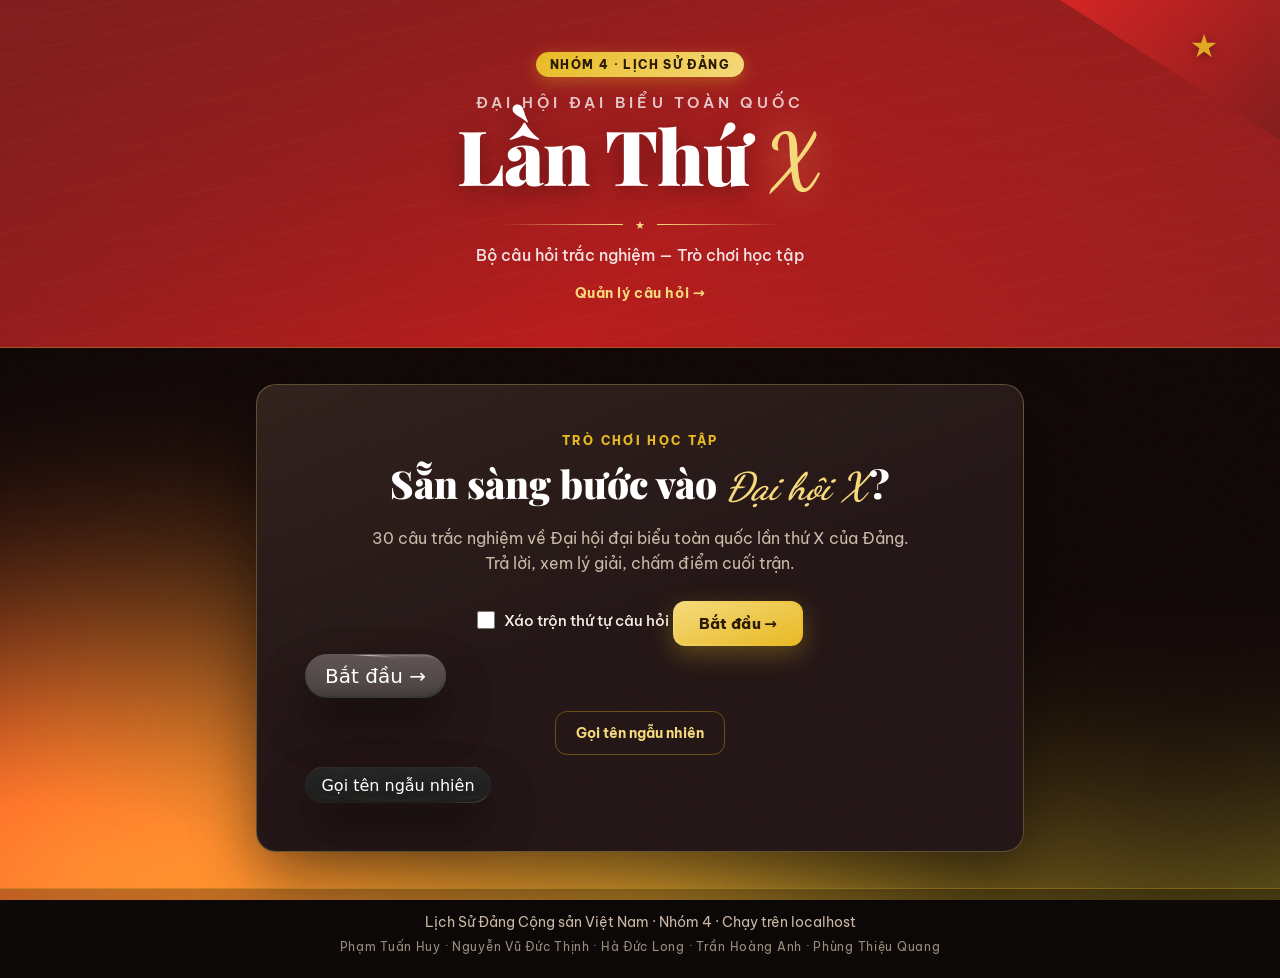
==== index.html @ 7063016b "them diem nhanh: Dancing Script uon luon, ThreeUI beam nut, film grain" ====
<!DOCTYPE html>
<html lang="vi">
<head>
  <meta charset="UTF-8">
  <meta name="viewport" content="width=device-width, initial-scale=1.0">
  <title>Lịch Sử Đảng — Đại Hội X | Nhóm 4</title>
  <link rel="preconnect" href="https://fonts.googleapis.com">
  <link rel="preconnect" href="https://fonts.gstatic.com" crossorigin>
  <link href="https://fonts.googleapis.com/css2?family=Be+Vietnam+Pro:wght@400;500;600;700;800&family=Dancing+Script:wght@600;700&family=Playfair+Display:ital,wght@0,700;0,900;1,700&display=swap" rel="stylesheet">
  <link rel="stylesheet" href="css/style.css">
  <link rel="stylesheet" href="js/vendor/liquid-glass/glass.css">
</head>
<body>
  <div id="horizon-bg" class="horizon-bg" aria-hidden="true"></div>
  <div class="grain-overlay" aria-hidden="true"></div>
  <div class="stars-layer" aria-hidden="true" id="stars-layer"></div>
  <canvas id="confetti" class="confetti-canvas" aria-hidden="true"></canvas>

  <header class="site-header">
    <div class="flag-wave" aria-hidden="true">
      <span class="flag-star">★</span>
    </div>
    <div class="header-inner">
      <span class="badge">Nhóm 4 · Lịch Sử Đảng</span>
      <p class="header-kicker">Đại hội đại biểu toàn quốc</p>
      <h1>Lần Thứ <em>X</em></h1>
      <div class="header-rule" aria-hidden="true"><span>★</span></div>
      <p class="subtitle">Bộ câu hỏi trắc nghiệm — Trò chơi học tập</p>
      <a class="header-link" href="admin.html">Quản lý câu hỏi →</a>
    </div>
  </header>

  <main id="app" class="container">
    <section id="start" class="start">
      <div class="start-card">
        <p class="start-kicker">Trò chơi học tập</p>
        <h2 class="start-title">Sẵn sàng bước vào <em>Đại hội X</em>?</h2>
        <p class="start-desc">
          30 câu trắc nghiệm về Đại hội đại biểu toàn quốc lần thứ X của Đảng.
          Trả lời, xem lý giải, chấm điểm cuối trận.
        </p>
        <label class="start-toggle">
          <input type="checkbox" id="opt-shuffle">
          <span>Xáo trộn thứ tự câu hỏi</span>
        </label>
        <button id="btn-start" type="button" class="btn-next btn-start">
          Bắt đầu →
        </button>
        <button id="btn-toggle-picker" type="button" class="btn-ghost picker-open">
          Gọi tên ngẫu nhiên
        </button>
      </div>
    </section>

    <section id="quiz" class="quiz" hidden>
      <div class="quiz-meta">
        <span id="quiz-section" class="quiz-section"></span>
        <span id="quiz-progress" class="quiz-progress"></span>
      </div>
      <div class="progress-bar" aria-hidden="true">
        <div id="progress-fill" class="progress-fill"></div>
      </div>
      <article class="question-card">
        <h2 id="question-text" class="question-text"></h2>
        <div id="options" class="options"></div>
        <p class="kbd-hint" aria-hidden="true">
          Phím tắt: <kbd>A</kbd>–<kbd>D</kbd> chọn · <kbd>Enter</kbd> tiếp
        </p>
        <div id="feedback" class="feedback" hidden>
          <p id="feedback-verdict" class="feedback-verdict"></p>
          <p id="feedback-explain" class="feedback-explain"></p>
          <p id="feedback-source" class="feedback-source"></p>
          <button id="btn-next" type="button" class="btn-next">Câu tiếp theo →</button>
        </div>
      </article>
    </section>

    <section id="result" class="result" hidden>
      <div class="result-card">
        <p class="result-label">Kết quả</p>
        <p id="result-score" class="result-score"></p>
        <p id="result-msg" class="result-msg"></p>
        <p id="result-detail" class="result-detail"></p>
        <button id="btn-retry" type="button" class="btn-next">Choi lai ↺</button>
      </div>
    </section>

    <section id="picker" class="picker" hidden>
      <div class="picker-card">
        <p class="start-kicker">Gọi tên</p>
        <p class="picker-label">Danh sách lớp (mỗi tên 1 dòng)</p>
        <textarea id="picker-names" class="picker-input" rows="5"
          placeholder="Nguyen Van A&#10;Tran Thi B&#10;..."></textarea>
        <button id="btn-pick" type="button" class="btn-next">Rút tên →</button>
        <p id="picker-result" class="picker-result" hidden></p>
        <p id="picker-hint" class="picker-hint">
          Tên đã gọi sẽ không lặp lại đến khi hết danh sách.
        </p>
        <button id="btn-picker-back" type="button" class="btn-ghost picker-open">
          ← Quay lại
        </button>
      </div>
    </section>

    <p id="loading" class="placeholder">Đang tải câu hỏi…</p>
  </main>

  <footer class="site-footer">
    <p>Lịch Sử Đảng Cộng sản Việt Nam · Nhóm 4 · Chạy trên localhost</p>
    <p class="credits">
      Phạm Tuấn Huy · Nguyễn Vũ Đức Thịnh · Hà Đức Long · Trần Hoàng Anh · Phùng Thiệu Quang
    </p>
  </footer>

  <script src="js/vendor/gsap.min.js"></script>
  <script src="js/vendor/html2canvas.min.js"></script>
  <script src="js/vendor/liquid-glass/container.js"></script>
  <script src="js/vendor/liquid-glass/button.js"></script>
  <script src="js/confetti.js"></script>
  <script src="js/horizon-bg.js"></script>
  <script src="js/app.js"></script>
  <script src="js/glass-ui.js"></script>
</body>
</html>
---- css/style.css ----
/* Lịch Sử Đảng — Đại Hội X | Nhóm 4
   Design read: ceremonial editorial quiz — crimson × gold leaf,
   Playfair display + Be Vietnam Pro, star/lotus motifs, restrained motion. */

:root {
  --red: #b91c1c;
  --red-deep: #7f1d1d;
  --red-bright: #dc2626;
  --gold: #e8b923;
  --gold-soft: #f5d97a;
  --gold-dim: rgba(232, 185, 35, 0.35);
  --bg: #120c0c;
  --bg-elev: #1c1212;
  --bg-card: #241616;
  --text: #f7efe4;
  --text-dim: #cbb9a6;
  --ok: #34d399;
  --bad: #f87171;
  --font-display: "Playfair Display", Georgia, serif;
  --font-body: "Be Vietnam Pro", system-ui, sans-serif;
  --font-script: "Dancing Script", cursive;
  --shadow-card: 0 24px 60px rgba(0, 0, 0, 0.45);
}

* { box-sizing: border-box; margin: 0; padding: 0; }

html { scroll-behavior: smooth; background: var(--bg); }

body {
  font-family: var(--font-body);
  background: transparent;
  color: var(--text);
  min-height: 100vh;
  display: flex;
  flex-direction: column;
  overflow-x: hidden;
}

body {
  background-color: var(--bg);
}

/* faint lotus watermark */
body::before {
  content: "";
  position: fixed;
  right: -8vw;
  bottom: -6vh;
  width: min(48vw, 520px);
  height: min(48vw, 520px);
  background:
    radial-gradient(circle at 50% 55%, transparent 28%, rgba(245, 217, 122, 0.04) 29%, transparent 31%),
    radial-gradient(circle at 50% 40%, rgba(245, 217, 122, 0.05) 0 18%, transparent 19%),
    radial-gradient(circle at 35% 50%, rgba(245, 217, 122, 0.04) 0 16%, transparent 17%),
    radial-gradient(circle at 65% 50%, rgba(245, 217, 122, 0.04) 0 16%, transparent 17%),
    radial-gradient(circle at 42% 62%, rgba(245, 217, 122, 0.035) 0 15%, transparent 16%),
    radial-gradient(circle at 58% 62%, rgba(245, 217, 122, 0.035) 0 15%, transparent 16%);
  pointer-events: none;
  z-index: 0;
  transform: rotate(-12deg);
}

/* ThreeUI Crimson Horizon — fixed WebGL underlay */
.horizon-bg {
  position: fixed;
  inset: 0;
  z-index: 0;
  pointer-events: none;
}

.horizon-bg canvas {
  display: block;
  width: 100%;
  height: 100%;
}

.horizon-bg.is-static {
  background:
    radial-gradient(ellipse 90% 55% at 50% 100%, rgba(185, 28, 28, 0.45), transparent 70%),
    radial-gradient(ellipse 50% 40% at 80% 90%, rgba(232, 185, 35, 0.15), transparent 60%),
    var(--bg);
}

.stars-layer {
  position: fixed;
  inset: 0;
  pointer-events: none;
  z-index: 1;
  overflow: hidden;
}

.stars-layer .star {
  position: absolute;
  top: -4vh;
  color: var(--gold-soft);
  opacity: 0;
  animation: star-fall linear infinite;
  text-shadow: 0 0 8px rgba(245, 217, 122, 0.55);
}

@keyframes star-fall {
  0% { transform: translateY(-5vh) rotate(0deg); opacity: 0; }
  8% { opacity: 0.85; }
  90% { opacity: 0.35; }
  100% { transform: translateY(110vh) rotate(360deg); opacity: 0; }
}

/* —— header —— */
.site-header {
  position: relative;
  z-index: 2;
  padding: 3.25rem 1rem 2.75rem;
  text-align: center;
  border-bottom: 1px solid var(--gold-dim);
  background:
    linear-gradient(180deg, rgba(127, 29, 29, 0.55), rgba(18, 12, 12, 0)),
    linear-gradient(135deg, var(--red-deep) 0%, var(--red) 55%, #9a1f1f 100%);
  overflow: hidden;
}

.site-header--compact { padding: 2.25rem 1rem 2rem; }

.site-header::after {
  content: "";
  position: absolute;
  inset: 0;
  background:
    repeating-linear-gradient(
      -12deg,
      transparent 0 28px,
      rgba(245, 217, 122, 0.03) 28px 29px
    );
  pointer-events: none;
}

.header-inner { position: relative; z-index: 2; max-width: 820px; margin: 0 auto; }

/* waving flag corner */
.flag-wave {
  position: absolute;
  top: 0;
  right: 0;
  width: min(38vw, 220px);
  height: min(26vw, 140px);
  background:
    linear-gradient(135deg, var(--red-bright), var(--red-deep));
  clip-path: polygon(18% 0, 100% 0, 100% 100%, 0 0);
  opacity: 0.9;
  animation: flag-sway 4.5s ease-in-out infinite;
  transform-origin: top right;
  z-index: 1;
}

.flag-star {
  position: absolute;
  top: 18%;
  right: 28%;
  color: var(--gold);
  font-size: clamp(1.2rem, 4vw, 2rem);
  filter: drop-shadow(0 2px 4px rgba(0, 0, 0, 0.35));
  animation: star-pulse 2.8s ease-in-out infinite;
}

@keyframes flag-sway {
  0%, 100% { transform: skewY(0deg) scaleY(1); }
  50% { transform: skewY(-1.6deg) scaleY(1.03); }
}

@keyframes star-pulse {
  0%, 100% { transform: scale(1) rotate(0deg); }
  50% { transform: scale(1.12) rotate(8deg); }
}

.badge {
  display: inline-block;
  background: linear-gradient(135deg, var(--gold), var(--gold-soft));
  color: #2a1a00;
  font-weight: 800;
  font-size: 0.72rem;
  padding: 0.3rem 0.85rem;
  border-radius: 999px;
  margin-bottom: 1rem;
  letter-spacing: 0.12em;
  text-transform: uppercase;
  box-shadow: 0 4px 16px rgba(232, 185, 35, 0.35);
}

.header-kicker {
  font-family: var(--font-body);
  font-size: clamp(0.8rem, 2vw, 0.95rem);
  font-weight: 600;
  letter-spacing: 0.28em;
  text-transform: uppercase;
  color: rgba(255, 255, 255, 0.75);
  margin-bottom: 0.35rem;
}

.site-header h1 {
  font-family: var(--font-display);
  font-weight: 900;
  font-size: clamp(2.6rem, 9vw, 4.75rem);
  line-height: 1;
  color: #fff;
  letter-spacing: -0.01em;
  text-shadow: 0 6px 24px rgba(0, 0, 0, 0.35);
}

.site-header h1 em {
  font-style: italic;
  color: var(--gold-soft);
  text-shadow: 0 0 40px rgba(245, 217, 122, 0.45);
}

.header-rule {
  display: flex;
  align-items: center;
  gap: 0.75rem;
  justify-content: center;
  margin: 1.1rem auto 0.85rem;
  color: var(--gold-soft);
  max-width: 280px;
}

.header-rule::before,
.header-rule::after {
  content: "";
  flex: 1;
  height: 1px;
  background: linear-gradient(90deg, transparent, var(--gold-soft));
}

.header-rule::after {
  background: linear-gradient(90deg, var(--gold-soft), transparent);
}

.header-rule span { font-size: 0.7rem; }

.subtitle {
  color: rgba(255, 255, 255, 0.88);
  margin-top: 0.15rem;
  font-size: 1rem;
  font-weight: 500;
}

.header-link {
  display: inline-block;
  margin-top: 1.15rem;
  color: var(--gold-soft);
  font-size: 0.9rem;
  font-weight: 700;
  text-decoration: none;
  letter-spacing: 0.04em;
  border-bottom: 1px solid transparent;
  transition: border-color 0.15s ease, transform 0.15s ease;
}

.header-link:hover {
  border-bottom-color: var(--gold-soft);
  transform: translateY(-1px);
}

/* —— layout —— */
.container {
  position: relative;
  z-index: 2;
  flex: 1;
  width: 100%;
  max-width: 800px;
  margin: 0 auto;
  padding: 2.25rem 1rem;
}

.placeholder {
  text-align: center;
  color: var(--text-dim);
  padding: 3rem 1rem;
  border: 1px dashed var(--gold-dim);
  border-radius: 14px;
  background: rgba(36, 22, 22, 0.4);
}

/* —— name picker —— */
.picker-card {
  background:
    linear-gradient(160deg, rgba(245, 217, 122, 0.06), transparent 50%),
    var(--bg-card);
  border: 1px solid rgba(245, 217, 122, 0.28);
  border-radius: 20px;
  padding: clamp(1.5rem, 5vw, 2.25rem);
  text-align: center;
  box-shadow: var(--shadow-card);
  animation: rise-in 0.4s cubic-bezier(0.22, 1, 0.36, 1);
}

.picker-open {
  display: block;
  width: fit-content;
  margin: 0.85rem auto 0;
}

.picker-label {
  font-size: 0.85rem;
  font-weight: 600;
  color: var(--text-dim);
  margin-bottom: 0.6rem;
}

.picker-input {
  width: 100%;
  max-width: 360px;
  margin: 0 auto 1.1rem;
  padding: 0.85rem 1rem;
  border-radius: 12px;
  border: 1px solid rgba(245, 217, 122, 0.22);
  background: rgba(0, 0, 0, 0.3);
  color: var(--text);
  font-family: var(--font-body);
  font-size: 1rem;
  resize: vertical;
  display: block;
  text-align: left;
}

.picker-input:focus {
  outline: none;
  border-color: var(--gold);
  box-shadow: 0 0 0 3px rgba(232, 185, 35, 0.18);
}

.picker-result {
  margin-top: 1.25rem;
  font-family: var(--font-display);
  font-weight: 900;
  font-size: clamp(1.6rem, 5vw, 2.4rem);
  color: var(--gold-soft);
  text-shadow: 0 0 40px rgba(245, 217, 122, 0.35);
  animation: rise-in 0.35s cubic-bezier(0.22, 1, 0.36, 1);
}

.picker-hint {
  margin-top: 0.75rem;
  font-size: 0.8rem;
  color: var(--text-dim);
}

.confetti-canvas {
  position: fixed;
  inset: 0;
  width: 100%;
  height: 100%;
  pointer-events: none;
  z-index: 50;
}

/* —— liquid glass hybrid: CSS skin on cards (WebGL only on CTAs) —— */
.question-card,
.start-card,
.result-card,
.picker-card {
  background:
    linear-gradient(135deg, rgba(255, 255, 255, 0.07), rgba(255, 255, 255, 0.02) 40%, rgba(245, 217, 122, 0.03)),
    rgba(36, 22, 22, 0.72);
  backdrop-filter: blur(18px) saturate(1.25);
  -webkit-backdrop-filter: blur(18px) saturate(1.25);
  border: 1px solid rgba(255, 255, 255, 0.14);
  box-shadow:
    var(--shadow-card),
    inset 0 1px 0 rgba(255, 255, 255, 0.12),
    inset 0 -1px 0 rgba(0, 0, 0, 0.25);
}

.option {
  backdrop-filter: blur(8px);
  -webkit-backdrop-filter: blur(8px);
  background: rgba(0, 0, 0, 0.28);
  border-color: rgba(255, 255, 255, 0.1);
}

.glass-cta {
  z-index: 5;
}

.glass-cta--secondary {
  margin-top: 0.75rem;
}

.site-header .badge {
  backdrop-filter: blur(8px);
  -webkit-backdrop-filter: blur(8px);
}

/* film grain — ThreeUI demo texture, ultra light */
.grain-overlay {
  position: fixed;
  inset: 0;
  pointer-events: none;
  z-index: 40;
  opacity: 0.045;
  mix-blend-mode: overlay;
  background-image: url("data:image/svg+xml,%3Csvg viewBox='0 0 200 200' xmlns='http://www.w3.org/2000/svg'%3E%3Cfilter id='n'%3E%3CfeTurbulence type='fractalNoise' baseFrequency='0.85' numOctaves='3' stitchTiles='stitch'/%3E%3C/filter%3E%3Crect width='100%25' height='100%25' filter='url(%23n)'/%3E%3C/svg%3E");
}

/* script accent — Dancing Script (vietnamese subset) */
.script-accent,
.picker-result,
.result-msg,
.start-title em,
.site-header h1 em {
  font-family: var(--font-script);
  font-weight: 700;
  font-style: normal;
}

.picker-result {
  font-size: clamp(2.4rem, 7vw, 3.6rem);
  letter-spacing: 0.02em;
}

.result-msg {
  font-size: clamp(1.45rem, 3.5vw, 1.85rem);
}

.start-title em,
.site-header h1 em {
  font-weight: 700;
  padding-right: 0.06em;
}

/* ThreeUI gradient beam — spinning conic border on primary CTA */
.btn-next {
  position: relative;
  isolation: isolate;
  border: none;
  background: linear-gradient(135deg, var(--gold-soft), var(--gold));
  overflow: hidden;
}

.btn-next::before {
  content: "";
  position: absolute;
  inset: -200%;
  z-index: -2;
  background: conic-gradient(
    from 0deg,
    transparent 0 280deg,
    var(--gold-soft) 340deg,
    #fff 360deg
  );
  animation: beam-spin 3.2s linear infinite;
  opacity: 0;
  transition: opacity 0.3s ease;
}

.btn-next:hover::before,
.btn-next:focus-visible::before {
  opacity: 1;
}

.btn-next::after {
  content: "";
  position: absolute;
  inset: 1.5px;
  z-index: -1;
  border-radius: inherit;
  background: linear-gradient(160deg, var(--gold-soft), var(--gold));
}

@keyframes beam-spin {
  to { transform: rotate(360deg); }
}

/* —— start screen —— */
.start-card {
  background:
    linear-gradient(160deg, rgba(245, 217, 122, 0.06), transparent 50%),
    var(--bg-card);
  border: 1px solid rgba(245, 217, 122, 0.28);
  border-radius: 20px;
  padding: clamp(2rem, 6vw, 3rem);
  text-align: center;
  box-shadow: var(--shadow-card);
  animation: rise-in 0.45s cubic-bezier(0.22, 1, 0.36, 1);
}

.start-kicker {
  font-size: 0.72rem;
  font-weight: 800;
  letter-spacing: 0.2em;
  text-transform: uppercase;
  color: var(--gold);
  margin-bottom: 0.75rem;
}

.start-title {
  font-family: var(--font-display);
  font-weight: 900;
  font-size: clamp(1.6rem, 5vw, 2.4rem);
  color: #fff;
  line-height: 1.2;
  margin-bottom: 1rem;
}

.start-title em {
  font-style: italic;
  color: var(--gold-soft);
}

.start-desc {
  color: var(--text-dim);
  line-height: 1.6;
  max-width: 34em;
  margin: 0 auto 1.5rem;
}

.start-toggle {
  display: inline-flex;
  align-items: center;
  gap: 0.6rem;
  margin-bottom: 1.5rem;
  cursor: pointer;
  color: var(--text);
  font-size: 0.95rem;
  font-weight: 500;
  user-select: none;
}

.start-toggle input {
  width: 1.1rem;
  height: 1.1rem;
  accent-color: var(--gold);
  cursor: pointer;
}

.btn-start {
  display: block;
  width: fit-content;
  margin: 0 auto;
  padding: 0.95rem 2.4rem;
  font-size: 1.05rem;
}

/* —— quiz —— */
.quiz-meta {
  display: flex;
  justify-content: space-between;
  align-items: center;
  gap: 1rem;
  margin-bottom: 0.75rem;
}

.quiz-section {
  font-size: 0.72rem;
  font-weight: 800;
  letter-spacing: 0.14em;
  text-transform: uppercase;
  color: var(--gold);
}

.quiz-progress {
  font-size: 0.9rem;
  color: var(--text-dim);
  font-variant-numeric: tabular-nums;
  font-weight: 600;
}

.progress-bar {
  height: 5px;
  background: rgba(245, 217, 122, 0.12);
  border-radius: 999px;
  overflow: hidden;
  margin-bottom: 1.5rem;
}

.progress-fill {
  height: 100%;
  width: 0;
  background: linear-gradient(90deg, var(--red-bright), var(--gold));
  border-radius: 999px;
  transition: width 0.5s cubic-bezier(0.22, 1, 0.36, 1);
  box-shadow: 0 0 12px rgba(232, 185, 35, 0.5);
}

.question-card {
  position: relative;
  background:
    linear-gradient(160deg, rgba(245, 217, 122, 0.04), transparent 40%),
    var(--bg-card);
  border: 1px solid rgba(245, 217, 122, 0.22);
  border-radius: 20px;
  padding: clamp(1.4rem, 4vw, 2.25rem);
  box-shadow: var(--shadow-card);
  overflow: hidden;
}

.question-card::before {
  content: "★";
  position: absolute;
  top: 1rem;
  right: 1.25rem;
  color: rgba(245, 217, 122, 0.2);
  font-size: 1rem;
}

.question-text {
  font-family: var(--font-display);
  font-weight: 700;
  font-size: clamp(1.15rem, 2.8vw, 1.45rem);
  line-height: 1.45;
  margin-bottom: 1.5rem;
  color: #fff;
}

.options {
  display: grid;
  gap: 0.75rem;
}

.option {
  display: flex;
  align-items: flex-start;
  gap: 0.9rem;
  width: 100%;
  text-align: left;
  padding: 1rem 1.15rem;
  border-radius: 14px;
  border: 1px solid rgba(245, 217, 122, 0.16);
  background: rgba(0, 0, 0, 0.22);
  color: var(--text);
  font-family: var(--font-body);
  font-size: 0.98rem;
  font-weight: 500;
  line-height: 1.5;
  cursor: pointer;
  transition:
    border-color 0.18s ease,
    background 0.18s ease,
    transform 0.18s ease,
    box-shadow 0.18s ease;
}

.option:hover:not(:disabled) {
  border-color: var(--gold);
  background: rgba(245, 217, 122, 0.07);
  transform: translateX(6px);
  box-shadow: -4px 0 0 var(--gold);
}

.option:focus-visible {
  outline: 2px solid var(--gold);
  outline-offset: 2px;
}

.option-key {
  flex-shrink: 0;
  width: 1.85rem;
  height: 1.85rem;
  display: grid;
  place-items: center;
  border-radius: 9px;
  background: linear-gradient(145deg, var(--red-bright), var(--red-deep));
  color: #fff;
  font-weight: 800;
  font-size: 0.85rem;
  box-shadow: 0 3px 8px rgba(185, 28, 28, 0.4);
}

.option.is-correct {
  border-color: var(--ok);
  background: rgba(52, 211, 153, 0.14);
}

.option.is-correct .option-key {
  background: linear-gradient(145deg, #10b981, #059669);
}

.option.is-wrong {
  border-color: var(--bad);
  background: rgba(248, 113, 113, 0.14);
}

.option:disabled { cursor: default; transform: none; box-shadow: none; }

.option:disabled:not(.is-correct):not(.is-wrong) { opacity: 0.5; }

.kbd-hint {
  margin-top: 0.9rem;
  font-size: 0.78rem;
  color: var(--text-dim);
  opacity: 0.8;
}

.kbd-hint kbd {
  display: inline-block;
  padding: 0.1rem 0.4rem;
  border-radius: 5px;
  border: 1px solid var(--gold-dim);
  background: rgba(0, 0, 0, 0.3);
  font-family: var(--font-body);
  font-size: 0.72rem;
  font-weight: 700;
  color: var(--gold-soft);
}

/* feedback */
.feedback {
  margin-top: 1.35rem;
  padding-top: 1.25rem;
  border-top: 1px solid var(--gold-dim);
  animation: rise-in 0.35s cubic-bezier(0.22, 1, 0.36, 1);
}

@keyframes rise-in {
  from { opacity: 0; transform: translateY(10px); }
  to { opacity: 1; transform: translateY(0); }
}

.feedback-verdict {
  font-family: var(--font-display);
  font-weight: 700;
  font-size: 1.2rem;
  margin-bottom: 0.55rem;
  color: #fff;
}

.feedback-verdict.ok { color: var(--ok); }
.feedback-verdict.bad { color: var(--bad); }

.feedback-explain {
  color: var(--text);
  line-height: 1.6;
  margin-bottom: 0.5rem;
}

.feedback-source {
  color: var(--text-dim);
  font-size: 0.85rem;
  font-style: italic;
  margin-bottom: 1.1rem;
}

.btn-next {
  display: inline-block;
  padding: 0.8rem 1.6rem;
  border: none;
  border-radius: 12px;
  background: linear-gradient(135deg, var(--gold-soft), var(--gold));
  color: #2a1a00;
  font-family: var(--font-body);
  font-weight: 800;
  font-size: 0.95rem;
  letter-spacing: 0.02em;
  cursor: pointer;
  box-shadow: 0 8px 24px rgba(232, 185, 35, 0.3);
  transition: transform 0.15s ease, box-shadow 0.15s ease, filter 0.15s ease;
}

.btn-next:hover {
  transform: translateY(-2px);
  box-shadow: 0 12px 28px rgba(232, 185, 35, 0.4);
  filter: brightness(1.05);
}

.btn-next:active { transform: translateY(0); }

/* result */
.result-card {
  background:
    linear-gradient(160deg, rgba(245, 217, 122, 0.06), transparent 45%),
    var(--bg-card);
  border: 1px solid rgba(245, 217, 122, 0.35);
  border-radius: 20px;
  padding: clamp(2rem, 6vw, 3rem) 1.75rem;
  text-align: center;
  box-shadow: var(--shadow-card);
}

.result-label {
  font-size: 0.75rem;
  font-weight: 800;
  letter-spacing: 0.18em;
  text-transform: uppercase;
  color: var(--gold);
  margin-bottom: 0.75rem;
}

.result-score {
  font-family: var(--font-display);
  font-size: clamp(3rem, 10vw, 5rem);
  font-weight: 900;
  color: #fff;
  line-height: 1;
  margin-bottom: 0.85rem;
  text-shadow: 0 0 60px rgba(245, 217, 122, 0.3);
}

.result-msg {
  font-family: var(--font-display);
  font-size: 1.25rem;
  font-style: italic;
  color: var(--gold-soft);
  margin-bottom: 0.5rem;
}

.result-detail {
  color: var(--text-dim);
  margin-bottom: 1.5rem;
}

/* —— admin —— */
.admin { display: grid; gap: 1.5rem; }

.admin-nav {
  display: flex;
  justify-content: space-between;
  align-items: center;
}

.admin-nav a {
  color: var(--gold);
  text-decoration: none;
  font-weight: 700;
}

.admin-nav a:hover { text-decoration: underline; }

.form-title {
  font-family: var(--font-display);
  font-size: 1.2rem;
  color: var(--gold-soft);
  margin-bottom: 1.25rem;
}

.admin-form { display: grid; gap: 1rem; }

.field { display: grid; gap: 0.4rem; }

.field span {
  font-size: 0.82rem;
  font-weight: 700;
  color: var(--text-dim);
  letter-spacing: 0.03em;
}

.field input,
.field textarea,
.field select {
  width: 100%;
  padding: 0.75rem 0.9rem;
  border-radius: 12px;
  border: 1px solid rgba(245, 217, 122, 0.2);
  background: rgba(0, 0, 0, 0.3);
  color: var(--text);
  font-family: var(--font-body);
  font-size: 0.95rem;
  resize: vertical;
  transition: border-color 0.15s ease, box-shadow 0.15s ease;
}

.field input:focus,
.field textarea:focus,
.field select:focus {
  outline: none;
  border-color: var(--gold);
  box-shadow: 0 0 0 3px rgba(232, 185, 35, 0.18);
}

.field-grid {
  display: grid;
  grid-template-columns: 1fr 1fr;
  gap: 0.85rem;
}

.field-grid--small { grid-template-columns: 120px 1fr; }

@media (max-width: 560px) {
  .field-grid,
  .field-grid--small { grid-template-columns: 1fr; }
}

.form-actions {
  display: flex;
  flex-wrap: wrap;
  gap: 0.75rem;
  margin-top: 0.25rem;
}

.btn-ghost {
  display: inline-block;
  padding: 0.75rem 1.25rem;
  border-radius: 12px;
  border: 1px solid var(--gold-dim);
  background: transparent;
  color: var(--gold-soft);
  font-family: var(--font-body);
  font-weight: 700;
  font-size: 0.9rem;
  cursor: pointer;
  text-decoration: none;
  transition: background 0.15s ease, border-color 0.15s ease;
}

.btn-ghost:hover {
  background: rgba(245, 217, 122, 0.08);
  border-color: var(--gold);
}

.btn-file { position: relative; overflow: hidden; }

.form-msg { font-size: 0.9rem; color: var(--ok); font-weight: 600; }
.form-msg.is-error { color: var(--bad); }

.q-list {
  display: grid;
  gap: 0.65rem;
  margin-bottom: 1.25rem;
  max-height: 420px;
  overflow-y: auto;
}

.q-item {
  display: flex;
  align-items: center;
  gap: 0.75rem;
  padding: 0.8rem 0.95rem;
  border-radius: 12px;
  border: 1px solid rgba(245, 217, 122, 0.14);
  background: rgba(0, 0, 0, 0.2);
  transition: border-color 0.15s ease;
}

.q-item:hover { border-color: var(--gold-dim); }

.q-item-body { flex: 1; min-width: 0; }

.q-item-idx {
  font-size: 0.72rem;
  color: var(--gold);
  font-weight: 800;
  letter-spacing: 0.06em;
}

.q-item-text {
  font-size: 0.9rem;
  white-space: nowrap;
  overflow: hidden;
  text-overflow: ellipsis;
  color: var(--text);
}

.q-item-actions { display: flex; gap: 0.4rem; flex-shrink: 0; }

.q-item-actions button {
  padding: 0.4rem 0.75rem;
  font-size: 0.8rem;
  font-weight: 600;
  border-radius: 9px;
  border: 1px solid var(--gold-dim);
  background: transparent;
  color: var(--text);
  cursor: pointer;
  font-family: var(--font-body);
  transition: border-color 0.15s ease, color 0.15s ease;
}

.q-item-actions button:hover { border-color: var(--gold); color: var(--gold-soft); }

.q-item-actions .btn-del:hover { border-color: var(--bad); color: var(--bad); }

/* —— footer —— */
.site-footer {
  position: relative;
  z-index: 2;
  text-align: center;
  padding: 1.5rem 1rem;
  border-top: 1px solid var(--gold-dim);
  background: rgba(0, 0, 0, 0.25);
  color: var(--text-dim);
  font-size: 0.85rem;
}

.credits {
  margin-top: 0.5rem;
  font-size: 0.75rem;
  color: rgba(203, 185, 166, 0.75);
  letter-spacing: 0.06em;
}

@media (prefers-reduced-motion: reduce) {
  .stars-layer .star,
  .flag-wave,
  .flag-star,
  .btn-next::before { animation: none; }
  * { transition-duration: 0.01ms !important; }
}
---- js/vendor/liquid-glass/glass.css ----
/* Glass Container Styles */
.glass-container {
  position: relative;
  display: flex;
  align-items: center;
  justify-content: center;
  gap: 20px;
  padding: 10px;
  box-sizing: border-box;
}

.glass-container-circle {
  aspect-ratio: 1 / 1; /* Force perfect square ratio */
  flex-shrink: 0;
  flex-grow: 0;
}

.glass-container-pill {
  flex-shrink: 0;
  flex-grow: 0;
}

/* Glass Button Styles */
.glass-button {
  position: relative;
  box-shadow: 0 25px 50px rgba(0, 0, 0, 0.25);
  cursor: pointer;
  pointer-events: auto;
  flex-shrink: 0;
  display: flex;
  align-items: center;
  justify-content: center;
  box-sizing: border-box; /* Ensure padding doesn't affect size calculations */
}

.glass-button-circle {
  aspect-ratio: 1 / 1; /* Force perfect square ratio */
  flex-shrink: 0;
  flex-grow: 0;
}

.glass-button-text {
  position: absolute;
  top: 50%;
  left: 50%;
  transform: translate(-50%, -50%);
  z-index: 1;
  pointer-events: none;
  font-weight: normal;
  color: white;
  font-family: system-ui, -apple-system, sans-serif;
  white-space: nowrap;
}
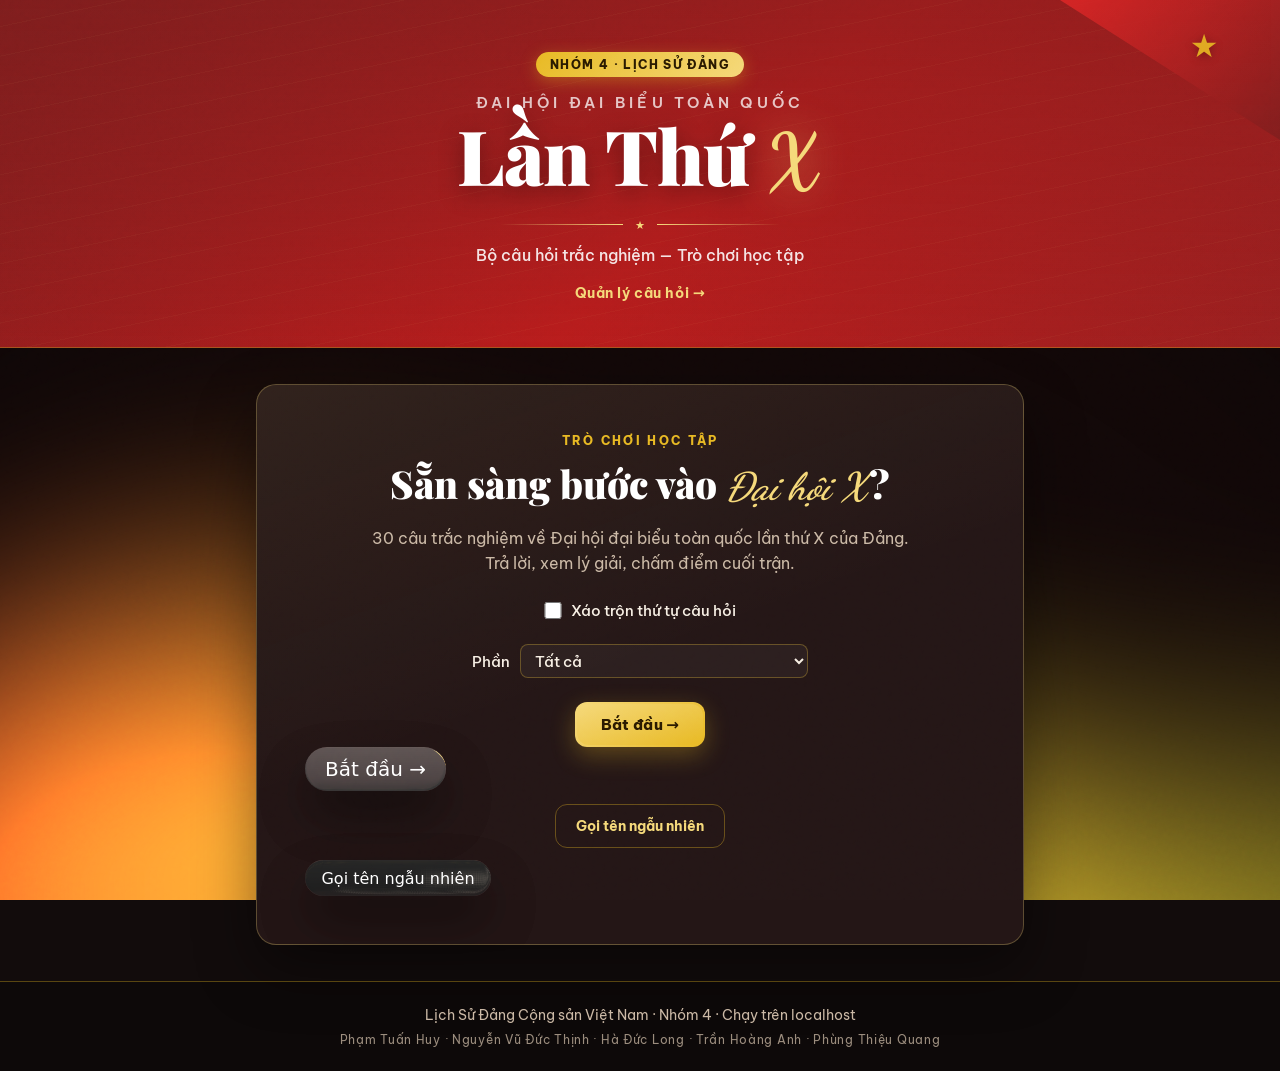
==== commit 35926159: "them loc theo phan o man khoi dong, chi choi 1 muc" ====
--- a/index.html
+++ b/index.html
@@ -42,6 +42,12 @@
         <label class="start-toggle">
           <input type="checkbox" id="opt-shuffle">
           <span>Xáo trộn thứ tự câu hỏi</span>
+        </label>
+        <label class="start-select" for="opt-section">
+          <span>Phần</span>
+          <select id="opt-section">
+            <option value="">Tất cả</option>
+          </select>
         </label>
         <button id="btn-start" type="button" class="btn-next btn-start">
           Bắt đầu →
--- a/css/style.css
+++ b/css/style.css
@@ -528,6 +528,28 @@
   width: 1.1rem;
   height: 1.1rem;
   accent-color: var(--gold);
+  cursor: pointer;
+}
+
+.start-select {
+  display: flex;
+  align-items: center;
+  justify-content: center;
+  gap: 0.6rem;
+  margin-bottom: 1.5rem;
+  color: var(--text);
+  font-size: 0.95rem;
+  font-weight: 500;
+}
+
+.start-select select {
+  font: inherit;
+  color: var(--text);
+  background: var(--surface, rgba(255, 255, 255, 0.04));
+  border: 1px solid rgba(212, 175, 55, 0.35);
+  border-radius: 0.5rem;
+  padding: 0.35rem 0.65rem;
+  max-width: 18rem;
   cursor: pointer;
 }
 
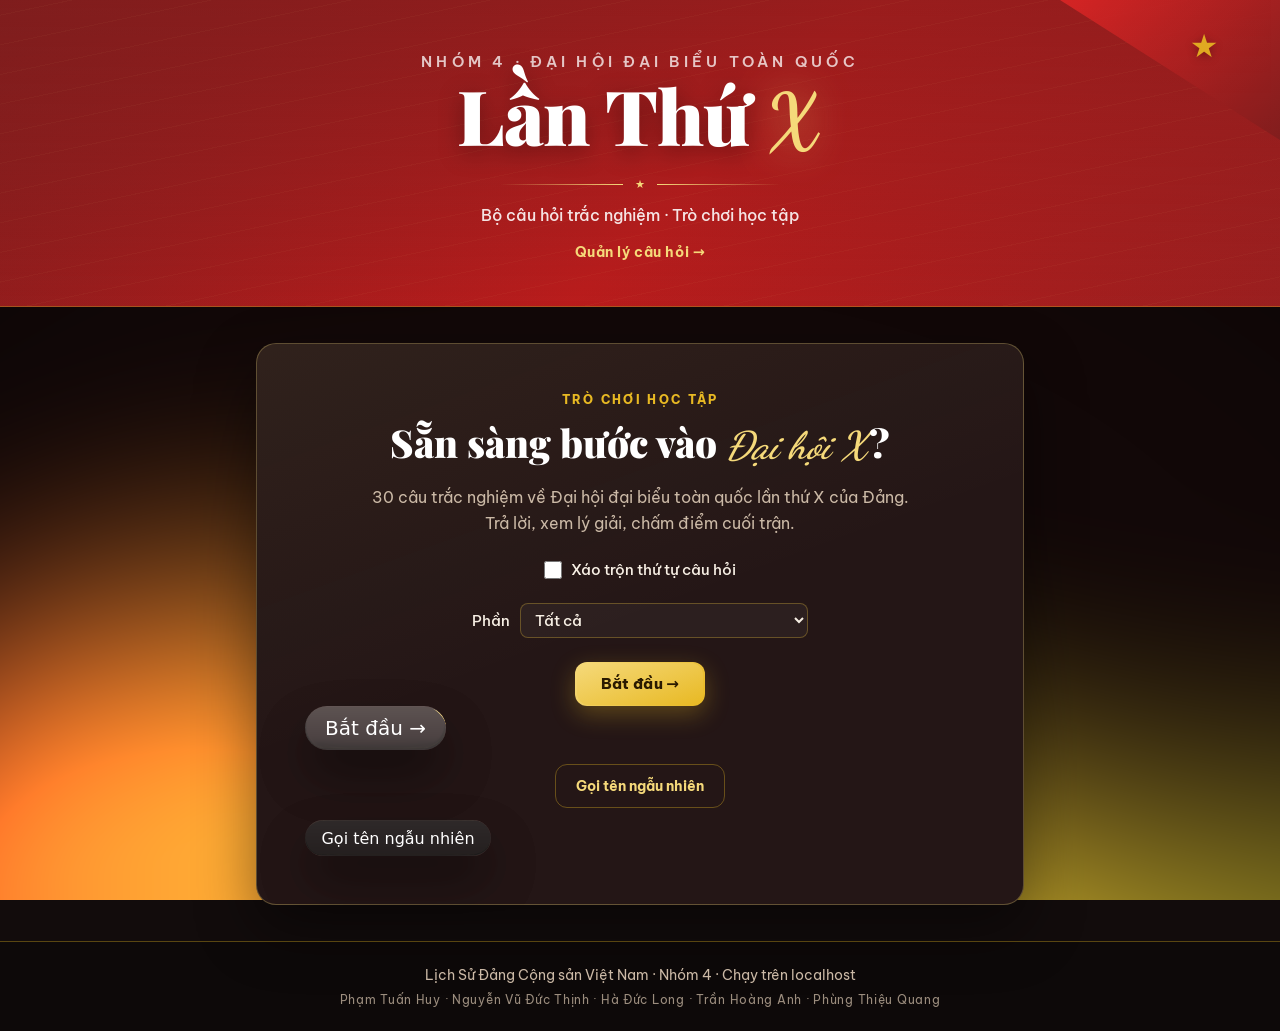
==== commit e9e89d83: "sua theo checklist anti-vibecode, doc huong dan cho ban, sync skill sang commandcode" ====
--- a/index.html
+++ b/index.html
@@ -3,7 +3,7 @@
 <head>
   <meta charset="UTF-8">
   <meta name="viewport" content="width=device-width, initial-scale=1.0">
-  <title>Lịch Sử Đảng — Đại Hội X | Nhóm 4</title>
+  <title>Lịch Sử Đảng · Đại Hội X | Nhóm 4</title>
   <link rel="preconnect" href="https://fonts.googleapis.com">
   <link rel="preconnect" href="https://fonts.gstatic.com" crossorigin>
   <link href="https://fonts.googleapis.com/css2?family=Be+Vietnam+Pro:wght@400;500;600;700;800&family=Dancing+Script:wght@600;700&family=Playfair+Display:ital,wght@0,700;0,900;1,700&display=swap" rel="stylesheet">
@@ -12,7 +12,6 @@
 </head>
 <body>
   <div id="horizon-bg" class="horizon-bg" aria-hidden="true"></div>
-  <div class="grain-overlay" aria-hidden="true"></div>
   <div class="stars-layer" aria-hidden="true" id="stars-layer"></div>
   <canvas id="confetti" class="confetti-canvas" aria-hidden="true"></canvas>
 
@@ -21,11 +20,10 @@
       <span class="flag-star">★</span>
     </div>
     <div class="header-inner">
-      <span class="badge">Nhóm 4 · Lịch Sử Đảng</span>
-      <p class="header-kicker">Đại hội đại biểu toàn quốc</p>
+      <p class="header-kicker">Nhóm 4 · Đại hội đại biểu toàn quốc</p>
       <h1>Lần Thứ <em>X</em></h1>
       <div class="header-rule" aria-hidden="true"><span>★</span></div>
-      <p class="subtitle">Bộ câu hỏi trắc nghiệm — Trò chơi học tập</p>
+      <p class="subtitle">Bộ câu hỏi trắc nghiệm · Trò chơi học tập</p>
       <a class="header-link" href="admin.html">Quản lý câu hỏi →</a>
     </div>
   </header>
--- a/css/style.css
+++ b/css/style.css
@@ -171,20 +171,6 @@
   50% { transform: scale(1.12) rotate(8deg); }
 }
 
-.badge {
-  display: inline-block;
-  background: linear-gradient(135deg, var(--gold), var(--gold-soft));
-  color: #2a1a00;
-  font-weight: 800;
-  font-size: 0.72rem;
-  padding: 0.3rem 0.85rem;
-  border-radius: 999px;
-  margin-bottom: 1rem;
-  letter-spacing: 0.12em;
-  text-transform: uppercase;
-  box-shadow: 0 4px 16px rgba(232, 185, 35, 0.35);
-}
-
 .header-kicker {
   font-family: var(--font-body);
   font-size: clamp(0.8rem, 2vw, 0.95rem);
@@ -352,29 +338,7 @@
   z-index: 50;
 }
 
-/* —— liquid glass hybrid: CSS skin on cards (WebGL only on CTAs) —— */
-.question-card,
-.start-card,
-.result-card,
-.picker-card {
-  background:
-    linear-gradient(135deg, rgba(255, 255, 255, 0.07), rgba(255, 255, 255, 0.02) 40%, rgba(245, 217, 122, 0.03)),
-    rgba(36, 22, 22, 0.72);
-  backdrop-filter: blur(18px) saturate(1.25);
-  -webkit-backdrop-filter: blur(18px) saturate(1.25);
-  border: 1px solid rgba(255, 255, 255, 0.14);
-  box-shadow:
-    var(--shadow-card),
-    inset 0 1px 0 rgba(255, 255, 255, 0.12),
-    inset 0 -1px 0 rgba(0, 0, 0, 0.25);
-}
-
-.option {
-  backdrop-filter: blur(8px);
-  -webkit-backdrop-filter: blur(8px);
-  background: rgba(0, 0, 0, 0.28);
-  border-color: rgba(255, 255, 255, 0.1);
-}
+/* cards: solid ceremonial skin (WebGL glass stays on CTAs only) */
 
 .glass-cta {
   z-index: 5;
@@ -382,22 +346,6 @@
 
 .glass-cta--secondary {
   margin-top: 0.75rem;
-}
-
-.site-header .badge {
-  backdrop-filter: blur(8px);
-  -webkit-backdrop-filter: blur(8px);
-}
-
-/* film grain — ThreeUI demo texture, ultra light */
-.grain-overlay {
-  position: fixed;
-  inset: 0;
-  pointer-events: none;
-  z-index: 40;
-  opacity: 0.045;
-  mix-blend-mode: overlay;
-  background-image: url("data:image/svg+xml,%3Csvg viewBox='0 0 200 200' xmlns='http://www.w3.org/2000/svg'%3E%3Cfilter id='n'%3E%3CfeTurbulence type='fractalNoise' baseFrequency='0.85' numOctaves='3' stitchTiles='stitch'/%3E%3C/filter%3E%3Crect width='100%25' height='100%25' filter='url(%23n)'/%3E%3C/svg%3E");
 }
 
 /* script accent — Dancing Script (vietnamese subset) */
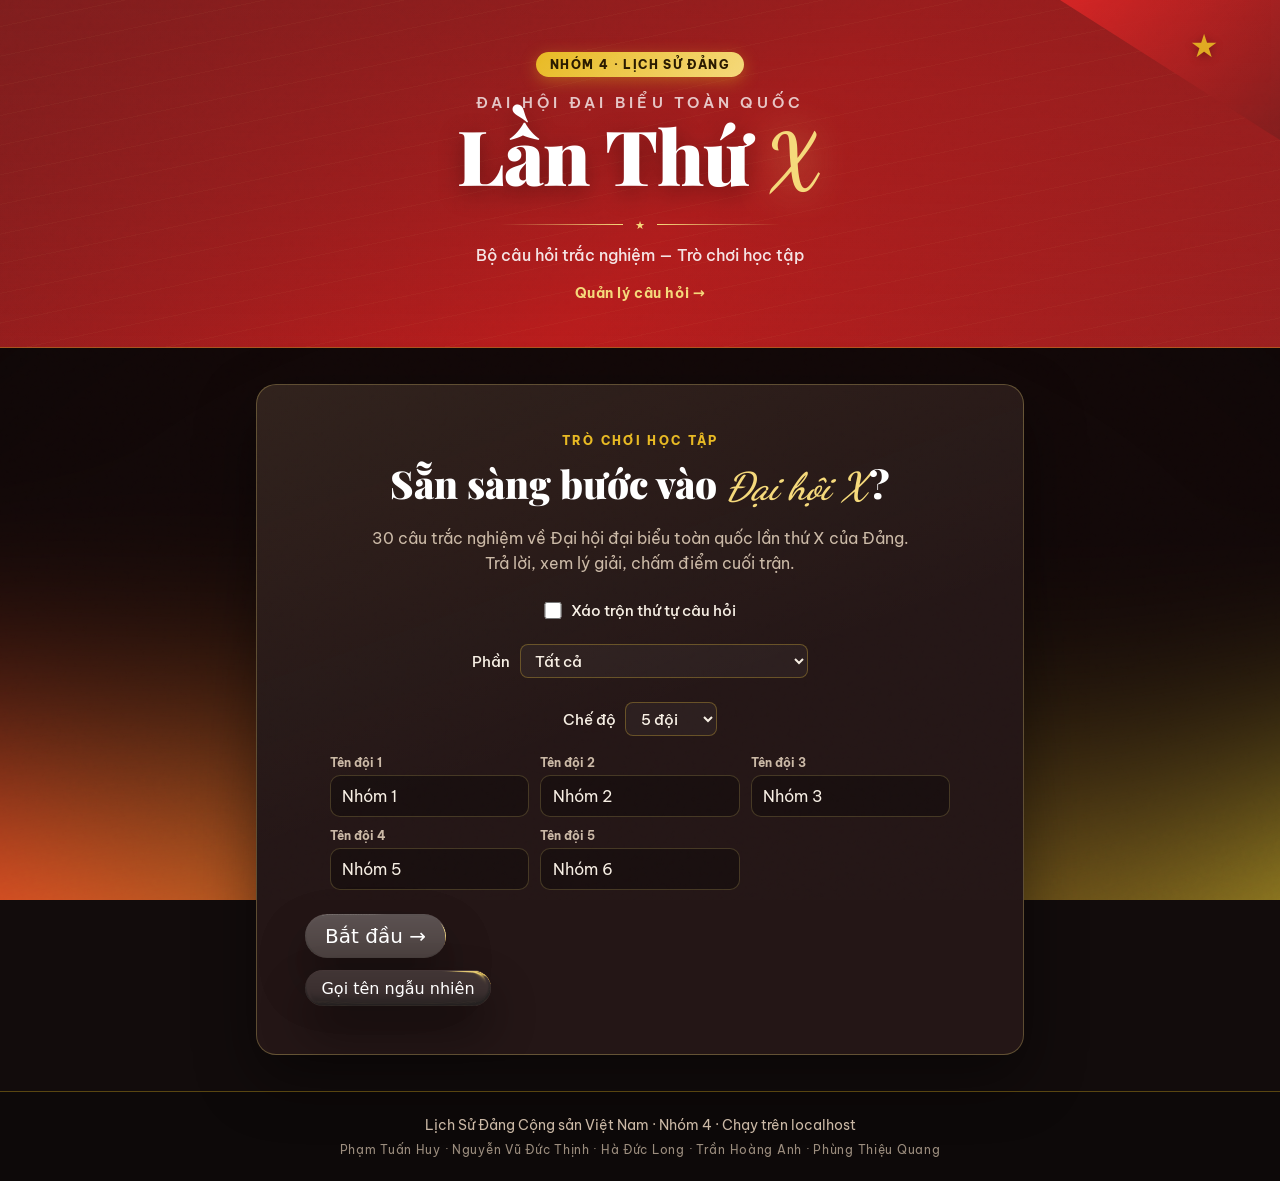
==== commit 8383a9aa: "add classroom team controls and undo" ====
--- a/index.html
+++ b/index.html
@@ -3,7 +3,7 @@
 <head>
   <meta charset="UTF-8">
   <meta name="viewport" content="width=device-width, initial-scale=1.0">
-  <title>Lịch Sử Đảng · Đại Hội X | Nhóm 4</title>
+  <title>Lịch Sử Đảng — Đại Hội X | Nhóm 4</title>
   <link rel="preconnect" href="https://fonts.googleapis.com">
   <link rel="preconnect" href="https://fonts.gstatic.com" crossorigin>
   <link href="https://fonts.googleapis.com/css2?family=Be+Vietnam+Pro:wght@400;500;600;700;800&family=Dancing+Script:wght@600;700&family=Playfair+Display:ital,wght@0,700;0,900;1,700&display=swap" rel="stylesheet">
@@ -12,6 +12,7 @@
 </head>
 <body>
   <div id="horizon-bg" class="horizon-bg" aria-hidden="true"></div>
+  <div class="grain-overlay" aria-hidden="true"></div>
   <div class="stars-layer" aria-hidden="true" id="stars-layer"></div>
   <canvas id="confetti" class="confetti-canvas" aria-hidden="true"></canvas>
 
@@ -20,10 +21,11 @@
       <span class="flag-star">★</span>
     </div>
     <div class="header-inner">
-      <p class="header-kicker">Nhóm 4 · Đại hội đại biểu toàn quốc</p>
+      <span class="badge">Nhóm 4 · Lịch Sử Đảng</span>
+      <p class="header-kicker">Đại hội đại biểu toàn quốc</p>
       <h1>Lần Thứ <em>X</em></h1>
       <div class="header-rule" aria-hidden="true"><span>★</span></div>
-      <p class="subtitle">Bộ câu hỏi trắc nghiệm · Trò chơi học tập</p>
+      <p class="subtitle">Bộ câu hỏi trắc nghiệm — Trò chơi học tập</p>
       <a class="header-link" href="admin.html">Quản lý câu hỏi →</a>
     </div>
   </header>
@@ -47,6 +49,18 @@
             <option value="">Tất cả</option>
           </select>
         </label>
+        <label class="start-select" for="opt-mode">
+          <span>Chế độ</span>
+          <select id="opt-mode">
+            <option value="solo">Cả lớp</option>
+            <option value="2">2 đội</option>
+            <option value="3">3 đội</option>
+            <option value="4">4 đội</option>
+            <option value="5" selected>5 đội</option>
+            <option value="6">6 đội</option>
+          </select>
+        </label>
+        <div id="team-setup" class="team-setup" hidden></div>
         <button id="btn-start" type="button" class="btn-next btn-start">
           Bắt đầu →
         </button>
@@ -61,6 +75,7 @@
         <span id="quiz-section" class="quiz-section"></span>
         <span id="quiz-progress" class="quiz-progress"></span>
       </div>
+      <div id="team-scoreboard" class="team-scoreboard" hidden></div>
       <div class="progress-bar" aria-hidden="true">
         <div id="progress-fill" class="progress-fill"></div>
       </div>
@@ -68,13 +83,14 @@
         <h2 id="question-text" class="question-text"></h2>
         <div id="options" class="options"></div>
         <p class="kbd-hint" aria-hidden="true">
-          Phím tắt: <kbd>A</kbd>–<kbd>D</kbd> chọn · <kbd>Enter</kbd> tiếp
+          Phím tắt: <kbd>A</kbd>–<kbd>D</kbd> chọn · giáo viên bấm tiếp
         </p>
         <div id="feedback" class="feedback" hidden>
           <p id="feedback-verdict" class="feedback-verdict"></p>
           <p id="feedback-explain" class="feedback-explain"></p>
           <p id="feedback-source" class="feedback-source"></p>
           <button id="btn-next" type="button" class="btn-next">Câu tiếp theo →</button>
+          <button id="btn-undo" type="button" class="btn-ghost btn-undo">Hoàn tác, chọn lại</button>
         </div>
       </article>
     </section>
@@ -85,7 +101,8 @@
         <p id="result-score" class="result-score"></p>
         <p id="result-msg" class="result-msg"></p>
         <p id="result-detail" class="result-detail"></p>
-        <button id="btn-retry" type="button" class="btn-next">Choi lai ↺</button>
+        <div id="result-teams" class="result-teams" hidden></div>
+        <button id="btn-retry" type="button" class="btn-next">Chơi lại ↺</button>
       </div>
     </section>
 
--- a/css/style.css
+++ b/css/style.css
@@ -24,6 +24,8 @@
 
 * { box-sizing: border-box; margin: 0; padding: 0; }
 
+[hidden] { display: none !important; }
+
 html { scroll-behavior: smooth; background: var(--bg); }
 
 body {
@@ -171,6 +173,20 @@
   50% { transform: scale(1.12) rotate(8deg); }
 }
 
+.badge {
+  display: inline-block;
+  background: linear-gradient(135deg, var(--gold), var(--gold-soft));
+  color: #2a1a00;
+  font-weight: 800;
+  font-size: 0.72rem;
+  padding: 0.3rem 0.85rem;
+  border-radius: 999px;
+  margin-bottom: 1rem;
+  letter-spacing: 0.12em;
+  text-transform: uppercase;
+  box-shadow: 0 4px 16px rgba(232, 185, 35, 0.35);
+}
+
 .header-kicker {
   font-family: var(--font-body);
   font-size: clamp(0.8rem, 2vw, 0.95rem);
@@ -338,7 +354,29 @@
   z-index: 50;
 }
 
-/* cards: solid ceremonial skin (WebGL glass stays on CTAs only) */
+/* —— liquid glass hybrid: CSS skin on cards (WebGL only on CTAs) —— */
+.question-card,
+.start-card,
+.result-card,
+.picker-card {
+  background:
+    linear-gradient(135deg, rgba(255, 255, 255, 0.07), rgba(255, 255, 255, 0.02) 40%, rgba(245, 217, 122, 0.03)),
+    rgba(36, 22, 22, 0.72);
+  backdrop-filter: blur(18px) saturate(1.25);
+  -webkit-backdrop-filter: blur(18px) saturate(1.25);
+  border: 1px solid rgba(255, 255, 255, 0.14);
+  box-shadow:
+    var(--shadow-card),
+    inset 0 1px 0 rgba(255, 255, 255, 0.12),
+    inset 0 -1px 0 rgba(0, 0, 0, 0.25);
+}
+
+.option {
+  backdrop-filter: blur(8px);
+  -webkit-backdrop-filter: blur(8px);
+  background: rgba(0, 0, 0, 0.28);
+  border-color: rgba(255, 255, 255, 0.1);
+}
 
 .glass-cta {
   z-index: 5;
@@ -346,6 +384,22 @@
 
 .glass-cta--secondary {
   margin-top: 0.75rem;
+}
+
+.site-header .badge {
+  backdrop-filter: blur(8px);
+  -webkit-backdrop-filter: blur(8px);
+}
+
+/* film grain — ThreeUI demo texture, ultra light */
+.grain-overlay {
+  position: fixed;
+  inset: 0;
+  pointer-events: none;
+  z-index: 40;
+  opacity: 0.045;
+  mix-blend-mode: overlay;
+  background-image: url("data:image/svg+xml,%3Csvg viewBox='0 0 200 200' xmlns='http://www.w3.org/2000/svg'%3E%3Cfilter id='n'%3E%3CfeTurbulence type='fractalNoise' baseFrequency='0.85' numOctaves='3' stitchTiles='stitch'/%3E%3C/filter%3E%3Crect width='100%25' height='100%25' filter='url(%23n)'/%3E%3C/svg%3E");
 }
 
 /* script accent — Dancing Script (vietnamese subset) */
@@ -501,6 +555,48 @@
   cursor: pointer;
 }
 
+.team-setup {
+  display: grid;
+  grid-template-columns: repeat(auto-fit, minmax(150px, 1fr));
+  gap: 0.7rem;
+  margin: -0.35rem auto 1.5rem;
+  max-width: 620px;
+  text-align: left;
+}
+
+.team-name-field { display: grid; gap: 0.35rem; }
+.team-name-field span { color: var(--text-dim); font-size: 0.76rem; font-weight: 700; }
+.team-name-field input {
+  width: 100%;
+  padding: 0.6rem 0.7rem;
+  border: 1px solid rgba(245, 217, 122, 0.2);
+  border-radius: 10px;
+  background: rgba(0, 0, 0, 0.3);
+  color: var(--text);
+  font: inherit;
+}
+.team-name-field input:focus { outline: 2px solid var(--gold); outline-offset: 1px; }
+
+.team-scoreboard {
+  display: flex;
+  align-items: center;
+  flex-wrap: wrap;
+  gap: 0.5rem;
+  margin: -0.35rem 0 1.25rem;
+}
+.team-board-label { color: var(--text-dim); font-size: 0.8rem; font-weight: 700; }
+.team-chip {
+  padding: 0.45rem 0.7rem;
+  border: 1px solid rgba(245, 217, 122, 0.25);
+  border-radius: 999px;
+  background: rgba(0, 0, 0, 0.25);
+  color: var(--text);
+  font: inherit;
+  font-size: 0.8rem;
+  cursor: pointer;
+}
+.team-chip.is-active { border-color: var(--gold); background: rgba(245, 217, 122, 0.16); color: var(--gold-soft); }
+
 .btn-start {
   display: block;
   width: fit-content;
@@ -776,6 +872,17 @@
   margin-bottom: 1.5rem;
 }
 
+.result-teams {
+  margin: 0 auto 1.5rem;
+  padding: 0.9rem 1rem;
+  max-width: 30rem;
+  border-top: 1px solid var(--gold-dim);
+  border-bottom: 1px solid var(--gold-dim);
+  color: var(--text-dim);
+  line-height: 1.7;
+}
+.result-teams-title { color: var(--gold-soft); font-weight: 800; margin-bottom: 0.25rem; }
+
 /* —— admin —— */
 .admin { display: grid; gap: 1.5rem; }
 
@@ -845,6 +952,7 @@
 @media (max-width: 560px) {
   .field-grid,
   .field-grid--small { grid-template-columns: 1fr; }
+  .team-setup { grid-template-columns: 1fr; }
 }
 
 .form-actions {
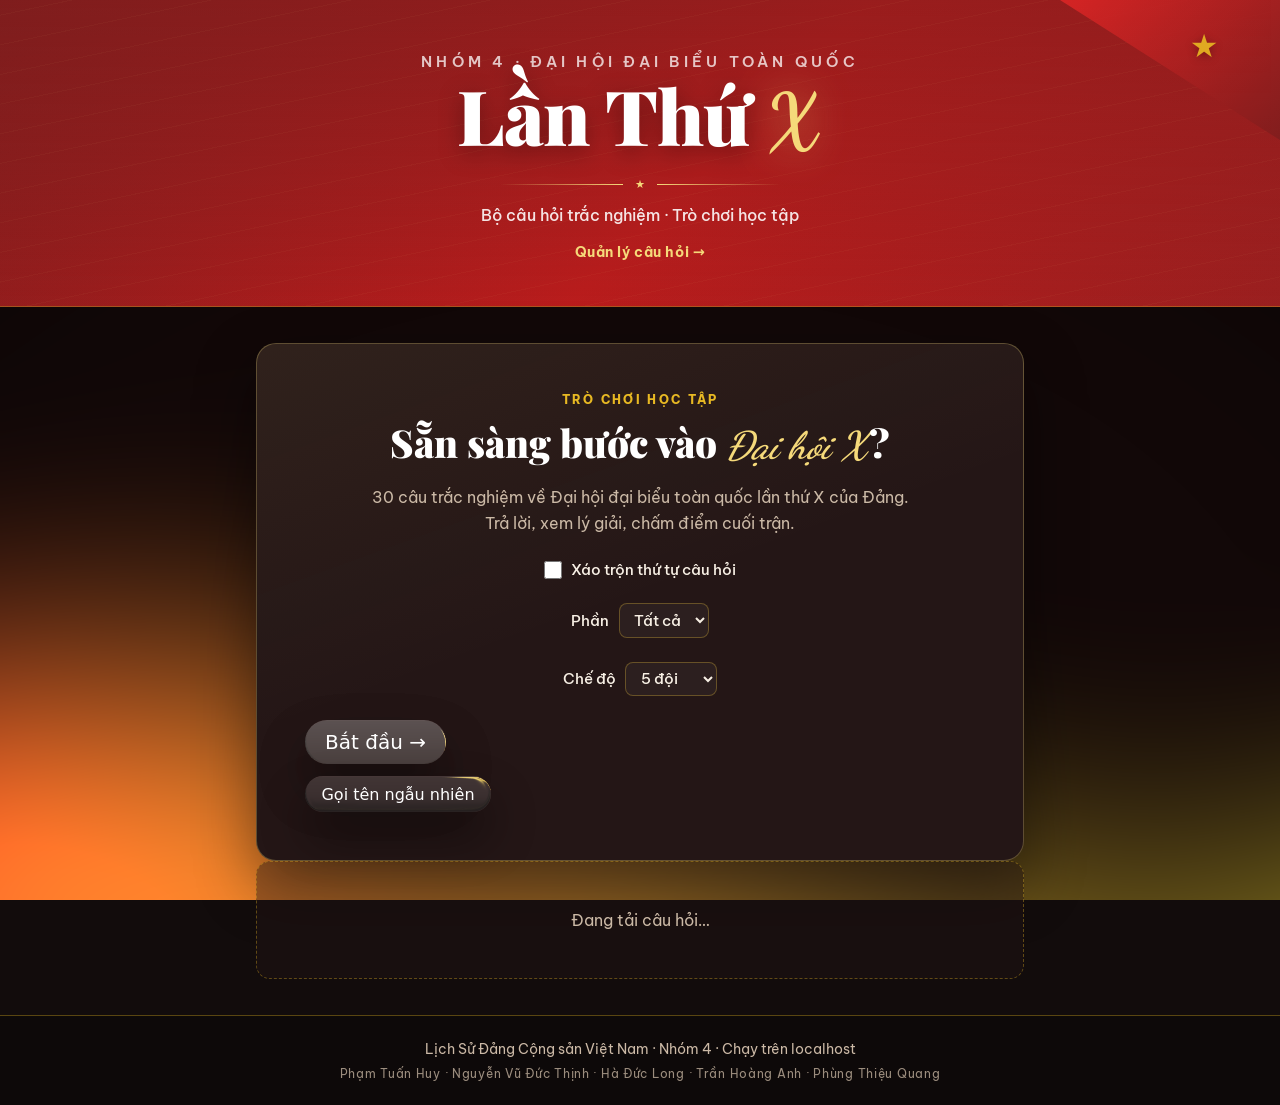
==== commit 4a38320e: "Merge branch 'main' into feature/classroom-team-controls" ====
--- a/index.html
+++ b/index.html
@@ -3,7 +3,7 @@
 <head>
   <meta charset="UTF-8">
   <meta name="viewport" content="width=device-width, initial-scale=1.0">
-  <title>Lịch Sử Đảng — Đại Hội X | Nhóm 4</title>
+  <title>Lịch Sử Đảng · Đại Hội X | Nhóm 4</title>
   <link rel="preconnect" href="https://fonts.googleapis.com">
   <link rel="preconnect" href="https://fonts.gstatic.com" crossorigin>
   <link href="https://fonts.googleapis.com/css2?family=Be+Vietnam+Pro:wght@400;500;600;700;800&family=Dancing+Script:wght@600;700&family=Playfair+Display:ital,wght@0,700;0,900;1,700&display=swap" rel="stylesheet">
@@ -12,7 +12,6 @@
 </head>
 <body>
   <div id="horizon-bg" class="horizon-bg" aria-hidden="true"></div>
-  <div class="grain-overlay" aria-hidden="true"></div>
   <div class="stars-layer" aria-hidden="true" id="stars-layer"></div>
   <canvas id="confetti" class="confetti-canvas" aria-hidden="true"></canvas>
 
@@ -21,11 +20,10 @@
       <span class="flag-star">★</span>
     </div>
     <div class="header-inner">
-      <span class="badge">Nhóm 4 · Lịch Sử Đảng</span>
-      <p class="header-kicker">Đại hội đại biểu toàn quốc</p>
+      <p class="header-kicker">Nhóm 4 · Đại hội đại biểu toàn quốc</p>
       <h1>Lần Thứ <em>X</em></h1>
       <div class="header-rule" aria-hidden="true"><span>★</span></div>
-      <p class="subtitle">Bộ câu hỏi trắc nghiệm — Trò chơi học tập</p>
+      <p class="subtitle">Bộ câu hỏi trắc nghiệm · Trò chơi học tập</p>
       <a class="header-link" href="admin.html">Quản lý câu hỏi →</a>
     </div>
   </header>
--- a/css/style.css
+++ b/css/style.css
@@ -173,20 +173,6 @@
   50% { transform: scale(1.12) rotate(8deg); }
 }
 
-.badge {
-  display: inline-block;
-  background: linear-gradient(135deg, var(--gold), var(--gold-soft));
-  color: #2a1a00;
-  font-weight: 800;
-  font-size: 0.72rem;
-  padding: 0.3rem 0.85rem;
-  border-radius: 999px;
-  margin-bottom: 1rem;
-  letter-spacing: 0.12em;
-  text-transform: uppercase;
-  box-shadow: 0 4px 16px rgba(232, 185, 35, 0.35);
-}
-
 .header-kicker {
   font-family: var(--font-body);
   font-size: clamp(0.8rem, 2vw, 0.95rem);
@@ -354,29 +340,7 @@
   z-index: 50;
 }
 
-/* —— liquid glass hybrid: CSS skin on cards (WebGL only on CTAs) —— */
-.question-card,
-.start-card,
-.result-card,
-.picker-card {
-  background:
-    linear-gradient(135deg, rgba(255, 255, 255, 0.07), rgba(255, 255, 255, 0.02) 40%, rgba(245, 217, 122, 0.03)),
-    rgba(36, 22, 22, 0.72);
-  backdrop-filter: blur(18px) saturate(1.25);
-  -webkit-backdrop-filter: blur(18px) saturate(1.25);
-  border: 1px solid rgba(255, 255, 255, 0.14);
-  box-shadow:
-    var(--shadow-card),
-    inset 0 1px 0 rgba(255, 255, 255, 0.12),
-    inset 0 -1px 0 rgba(0, 0, 0, 0.25);
-}
-
-.option {
-  backdrop-filter: blur(8px);
-  -webkit-backdrop-filter: blur(8px);
-  background: rgba(0, 0, 0, 0.28);
-  border-color: rgba(255, 255, 255, 0.1);
-}
+/* cards: solid ceremonial skin (WebGL glass stays on CTAs only) */
 
 .glass-cta {
   z-index: 5;
@@ -384,22 +348,6 @@
 
 .glass-cta--secondary {
   margin-top: 0.75rem;
-}
-
-.site-header .badge {
-  backdrop-filter: blur(8px);
-  -webkit-backdrop-filter: blur(8px);
-}
-
-/* film grain — ThreeUI demo texture, ultra light */
-.grain-overlay {
-  position: fixed;
-  inset: 0;
-  pointer-events: none;
-  z-index: 40;
-  opacity: 0.045;
-  mix-blend-mode: overlay;
-  background-image: url("data:image/svg+xml,%3Csvg viewBox='0 0 200 200' xmlns='http://www.w3.org/2000/svg'%3E%3Cfilter id='n'%3E%3CfeTurbulence type='fractalNoise' baseFrequency='0.85' numOctaves='3' stitchTiles='stitch'/%3E%3C/filter%3E%3Crect width='100%25' height='100%25' filter='url(%23n)'/%3E%3C/svg%3E");
 }
 
 /* script accent — Dancing Script (vietnamese subset) */
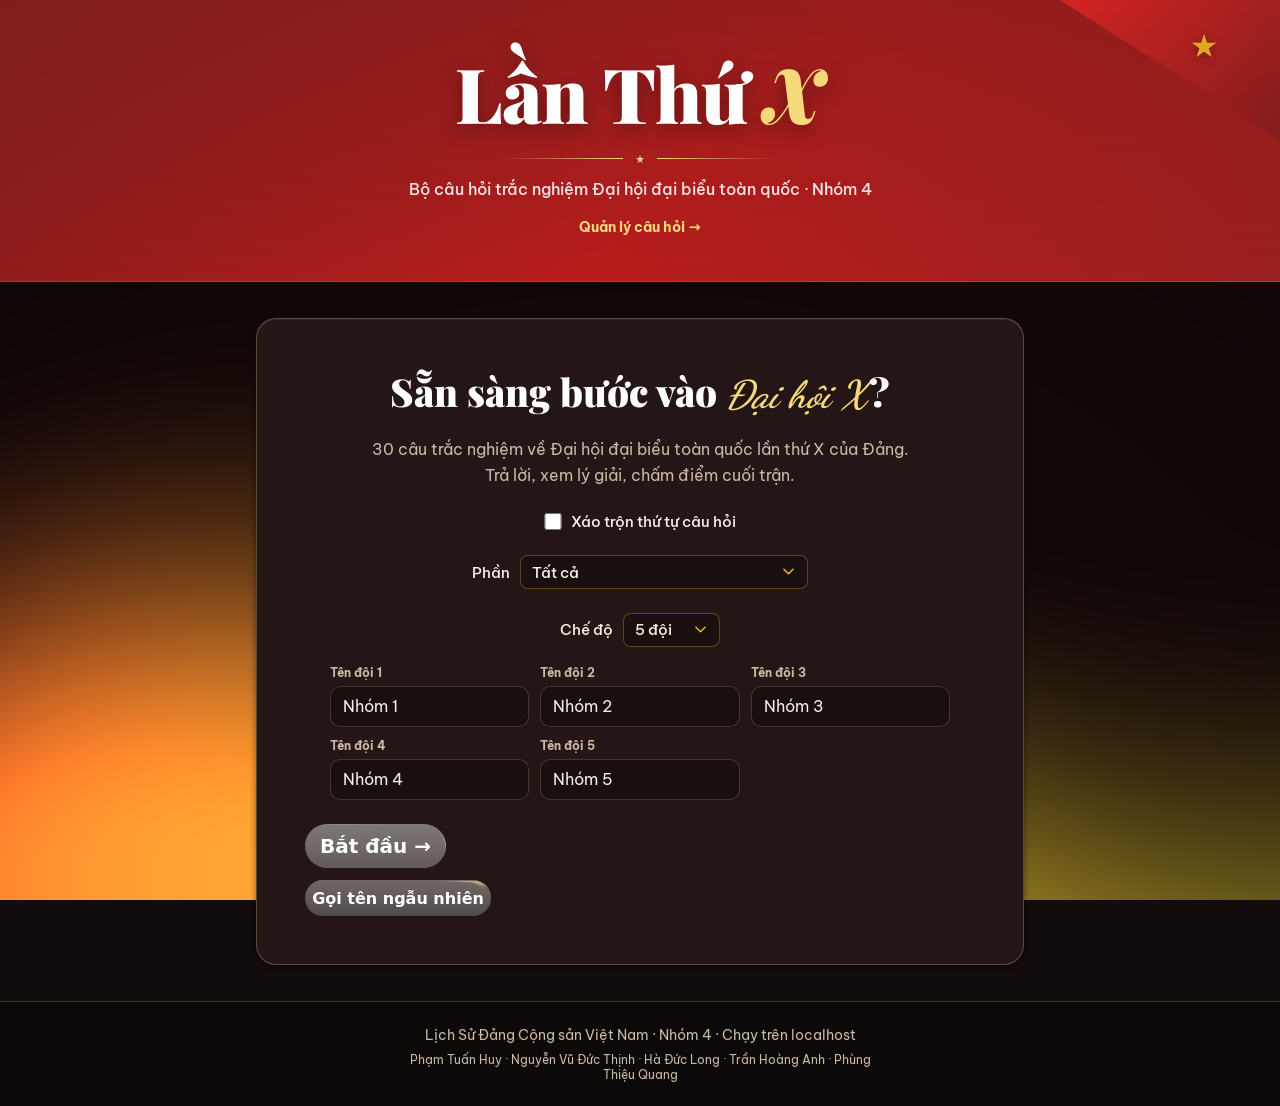
==== commit 2af500e5: "sua anti-ai-slop: fix syntax app.js, bo   glow/kicker/stripe/nested-card, token hoa css, a11y" ====
--- a/index.html
+++ b/index.html
@@ -20,10 +20,9 @@
       <span class="flag-star">★</span>
     </div>
     <div class="header-inner">
-      <p class="header-kicker">Nhóm 4 · Đại hội đại biểu toàn quốc</p>
       <h1>Lần Thứ <em>X</em></h1>
       <div class="header-rule" aria-hidden="true"><span>★</span></div>
-      <p class="subtitle">Bộ câu hỏi trắc nghiệm · Trò chơi học tập</p>
+      <p class="subtitle">Bộ câu hỏi trắc nghiệm Đại hội đại biểu toàn quốc · Nhóm 4</p>
       <a class="header-link" href="admin.html">Quản lý câu hỏi →</a>
     </div>
   </header>
@@ -31,7 +30,6 @@
   <main id="app" class="container">
     <section id="start" class="start">
       <div class="start-card">
-        <p class="start-kicker">Trò chơi học tập</p>
         <h2 class="start-title">Sẵn sàng bước vào <em>Đại hội X</em>?</h2>
         <p class="start-desc">
           30 câu trắc nghiệm về Đại hội đại biểu toàn quốc lần thứ X của Đảng.
@@ -81,37 +79,38 @@
         <h2 id="question-text" class="question-text"></h2>
         <div id="options" class="options"></div>
         <p class="kbd-hint" aria-hidden="true">
-          Phím tắt: <kbd>A</kbd>–<kbd>D</kbd> chọn · giáo viên bấm tiếp
+          Phím tắt: <kbd>A</kbd>-<kbd>D</kbd> chọn · <kbd>Enter</kbd> tiếp
         </p>
-        <div id="feedback" class="feedback" hidden>
+        <div id="feedback" class="feedback" aria-live="polite" hidden>
           <p id="feedback-verdict" class="feedback-verdict"></p>
           <p id="feedback-explain" class="feedback-explain"></p>
           <p id="feedback-source" class="feedback-source"></p>
-          <button id="btn-next" type="button" class="btn-next">Câu tiếp theo →</button>
-          <button id="btn-undo" type="button" class="btn-ghost btn-undo">Hoàn tác, chọn lại</button>
+          <div class="feedback-actions">
+            <button id="btn-next" type="button" class="btn-next">Câu tiếp theo →</button>
+            <button id="btn-undo" type="button" class="btn-ghost btn-undo">Hoàn tác, chọn lại</button>
+          </div>
         </div>
       </article>
     </section>
 
     <section id="result" class="result" hidden>
       <div class="result-card">
-        <p class="result-label">Kết quả</p>
-        <p id="result-score" class="result-score"></p>
+        <p id="result-score" class="result-score" aria-live="polite"></p>
         <p id="result-msg" class="result-msg"></p>
         <p id="result-detail" class="result-detail"></p>
         <div id="result-teams" class="result-teams" hidden></div>
-        <button id="btn-retry" type="button" class="btn-next">Chơi lại ↺</button>
+        <button id="btn-retry" type="button" class="btn-next">Chơi lại vòng mới</button>
       </div>
     </section>
 
     <section id="picker" class="picker" hidden>
       <div class="picker-card">
-        <p class="start-kicker">Gọi tên</p>
-        <p class="picker-label">Danh sách lớp (mỗi tên 1 dòng)</p>
+        <h2 class="card-title">Gọi tên ngẫu nhiên</h2>
+        <label class="picker-label" for="picker-names">Danh sách lớp, mỗi tên một dòng</label>
         <textarea id="picker-names" class="picker-input" rows="5"
-          placeholder="Nguyen Van A&#10;Tran Thi B&#10;..."></textarea>
+          placeholder="Nguyễn Văn A&#10;Trần Thị B&#10;..."></textarea>
         <button id="btn-pick" type="button" class="btn-next">Rút tên →</button>
-        <p id="picker-result" class="picker-result" hidden></p>
+        <p id="picker-result" class="picker-result" aria-live="polite" hidden></p>
         <p id="picker-hint" class="picker-hint">
           Tên đã gọi sẽ không lặp lại đến khi hết danh sách.
         </p>
--- a/css/style.css
+++ b/css/style.css
@@ -1,45 +1,92 @@
 /* Lịch Sử Đảng — Đại Hội X | Nhóm 4
-   Design read: ceremonial editorial quiz — crimson × gold leaf,
-   Playfair display + Be Vietnam Pro, star/lotus motifs, restrained motion. */
+   Design read: Operate-mode classroom quiz (lecturer projects it live),
+   ceremonial editorial skin — crimson × gold, Playfair display +
+   Be Vietnam Pro, star motif, restrained motion.
+   Dials: variance 4 · motion 5 · density 3. */
 
 :root {
-  --red: #b91c1c;
-  --red-deep: #7f1d1d;
-  --red-bright: #dc2626;
-  --gold: #e8b923;
-  --gold-soft: #f5d97a;
-  --gold-dim: rgba(232, 185, 35, 0.35);
+  /* —— primitives —— */
+  --red-600: #b91c1c;
+  --red-800: #7f1d1d;
+  --red-500: #dc2626;
+  --gold-500: #e8b923;
+  --gold-300: #f5d97a;
+  --cream: #f7efe4;
+  --cream-dim: #cbb9a6;
+  --ok-500: #34d399;
+  --bad-500: #f87171;
+
+  /* —— semantic —— */
   --bg: #120c0c;
   --bg-elev: #1c1212;
-  --bg-card: #241616;
-  --text: #f7efe4;
-  --text-dim: #cbb9a6;
-  --ok: #34d399;
-  --bad: #f87171;
+  --surface: #241616;
+  --surface-sunk: rgba(0, 0, 0, 0.28);
+  --accent: var(--gold-500);
+  --accent-soft: var(--gold-300);
+  --line: rgba(245, 217, 122, 0.22);
+  --line-soft: rgba(245, 217, 122, 0.14);
+  --text: var(--cream);
+  --text-dim: var(--cream-dim);
+  --ok: var(--ok-500);
+  --bad: var(--bad-500);
+
+  /* depth: real offset + soft blur, never a zero-offset halo */
+  --elev-1: 0 2px 6px rgba(0, 0, 0, 0.45);
+  --elev-2: 0 8px 20px rgba(0, 0, 0, 0.4);
+  --edge-highlight: inset 0 1px 0 rgba(255, 255, 255, 0.06);
+
+  --r-card: 20px;
+  --r-control: 12px;
+  --r-key: 9px;
+  --r-pill: 999px;
+
   --font-display: "Playfair Display", Georgia, serif;
   --font-body: "Be Vietnam Pro", system-ui, sans-serif;
   --font-script: "Dancing Script", cursive;
-  --shadow-card: 0 24px 60px rgba(0, 0, 0, 0.45);
+
+  --ease-out: cubic-bezier(0.22, 1, 0.36, 1);
 }
 
 * { box-sizing: border-box; margin: 0; padding: 0; }
 
 [hidden] { display: none !important; }
 
-html { scroll-behavior: smooth; background: var(--bg); }
+html {
+  scroll-behavior: smooth;
+  background: var(--bg);
+  scrollbar-color: rgba(245, 217, 122, 0.28) transparent;
+}
 
 body {
   font-family: var(--font-body);
-  background: transparent;
-  color: var(--text);
-  min-height: 100vh;
+  background-color: var(--bg);
+  color: var(--text);
+  min-height: 100dvh;
   display: flex;
   flex-direction: column;
   overflow-x: hidden;
 }
 
-body {
-  background-color: var(--bg);
+/* browser surfaces carry the palette (selection, caret, scrollbar) */
+::selection { background: rgba(232, 185, 35, 0.32); color: #fff; }
+
+input,
+textarea,
+select { caret-color: var(--accent); }
+
+::-webkit-scrollbar { width: 10px; height: 10px; }
+::-webkit-scrollbar-track { background: transparent; }
+::-webkit-scrollbar-thumb {
+  background: rgba(245, 217, 122, 0.22);
+  border: 2px solid transparent;
+  background-clip: content-box;
+  border-radius: var(--r-pill);
+}
+::-webkit-scrollbar-thumb:hover { background-color: rgba(245, 217, 122, 0.4); }
+
+:focus-visible {
+  outline: 2px solid var(--accent);
+  outline-offset: 2px;
 }
 
 /* faint lotus watermark */
@@ -94,10 +141,9 @@
 .stars-layer .star {
   position: absolute;
   top: -4vh;
-  color: var(--gold-soft);
+  color: var(--accent-soft);
   opacity: 0;
   animation: star-fall linear infinite;
-  text-shadow: 0 0 8px rgba(245, 217, 122, 0.55);
 }
 
 @keyframes star-fall {
@@ -113,27 +159,14 @@
   z-index: 2;
   padding: 3.25rem 1rem 2.75rem;
   text-align: center;
-  border-bottom: 1px solid var(--gold-dim);
+  border-bottom: 1px solid var(--line);
   background:
     linear-gradient(180deg, rgba(127, 29, 29, 0.55), rgba(18, 12, 12, 0)),
-    linear-gradient(135deg, var(--red-deep) 0%, var(--red) 55%, #9a1f1f 100%);
+    linear-gradient(135deg, var(--red-800) 0%, var(--red-600) 55%, #9a1f1f 100%);
   overflow: hidden;
 }
 
 .site-header--compact { padding: 2.25rem 1rem 2rem; }
-
-.site-header::after {
-  content: "";
-  position: absolute;
-  inset: 0;
-  background:
-    repeating-linear-gradient(
-      -12deg,
-      transparent 0 28px,
-      rgba(245, 217, 122, 0.03) 28px 29px
-    );
-  pointer-events: none;
-}
 
 .header-inner { position: relative; z-index: 2; max-width: 820px; margin: 0 auto; }
 
@@ -144,8 +177,7 @@
   right: 0;
   width: min(38vw, 220px);
   height: min(26vw, 140px);
-  background:
-    linear-gradient(135deg, var(--red-bright), var(--red-deep));
+  background: linear-gradient(135deg, var(--red-500), var(--red-800));
   clip-path: polygon(18% 0, 100% 0, 100% 100%, 0 0);
   opacity: 0.9;
   animation: flag-sway 4.5s ease-in-out infinite;
@@ -157,7 +189,7 @@
   position: absolute;
   top: 18%;
   right: 28%;
-  color: var(--gold);
+  color: var(--accent);
   font-size: clamp(1.2rem, 4vw, 2rem);
   filter: drop-shadow(0 2px 4px rgba(0, 0, 0, 0.35));
   animation: star-pulse 2.8s ease-in-out infinite;
@@ -171,32 +203,22 @@
 @keyframes star-pulse {
   0%, 100% { transform: scale(1) rotate(0deg); }
   50% { transform: scale(1.12) rotate(8deg); }
-}
-
-.header-kicker {
-  font-family: var(--font-body);
-  font-size: clamp(0.8rem, 2vw, 0.95rem);
-  font-weight: 600;
-  letter-spacing: 0.28em;
-  text-transform: uppercase;
-  color: rgba(255, 255, 255, 0.75);
-  margin-bottom: 0.35rem;
 }
 
 .site-header h1 {
   font-family: var(--font-display);
   font-weight: 900;
   font-size: clamp(2.6rem, 9vw, 4.75rem);
-  line-height: 1;
+  line-height: 1.08;
   color: #fff;
   letter-spacing: -0.01em;
-  text-shadow: 0 6px 24px rgba(0, 0, 0, 0.35);
+  text-shadow: 0 6px 20px rgba(0, 0, 0, 0.35);
 }
 
 .site-header h1 em {
   font-style: italic;
-  color: var(--gold-soft);
-  text-shadow: 0 0 40px rgba(245, 217, 122, 0.45);
+  color: var(--accent-soft);
+  padding-right: 0.06em;
 }
 
 .header-rule {
@@ -205,7 +227,7 @@
   gap: 0.75rem;
   justify-content: center;
   margin: 1.1rem auto 0.85rem;
-  color: var(--gold-soft);
+  color: var(--accent-soft);
   max-width: 280px;
 }
 
@@ -214,36 +236,36 @@
   content: "";
   flex: 1;
   height: 1px;
-  background: linear-gradient(90deg, transparent, var(--gold-soft));
-}
-
-.header-rule::after {
-  background: linear-gradient(90deg, var(--gold-soft), transparent);
-}
+}
+
+.header-rule::before { background: linear-gradient(90deg, transparent, var(--accent-soft)); }
+.header-rule::after { background: linear-gradient(90deg, var(--accent-soft), transparent); }
 
 .header-rule span { font-size: 0.7rem; }
 
 .subtitle {
   color: rgba(255, 255, 255, 0.88);
-  margin-top: 0.15rem;
+  margin: 0.15rem auto 0;
+  max-width: 34rem;
   font-size: 1rem;
   font-weight: 500;
+  text-wrap: balance;
 }
 
 .header-link {
   display: inline-block;
   margin-top: 1.15rem;
-  color: var(--gold-soft);
+  color: var(--accent-soft);
   font-size: 0.9rem;
   font-weight: 700;
   text-decoration: none;
-  letter-spacing: 0.04em;
   border-bottom: 1px solid transparent;
+  text-underline-offset: 3px;
   transition: border-color 0.15s ease, transform 0.15s ease;
 }
 
 .header-link:hover {
-  border-bottom-color: var(--gold-soft);
+  border-bottom-color: var(--accent-soft);
   transform: translateY(-1px);
 }
 
@@ -262,22 +284,28 @@
   text-align: center;
   color: var(--text-dim);
   padding: 3rem 1rem;
-  border: 1px dashed var(--gold-dim);
+  border: 1px dashed var(--line);
   border-radius: 14px;
   background: rgba(36, 22, 22, 0.4);
 }
 
+.card-title {
+  font-family: var(--font-display);
+  font-weight: 700;
+  font-size: 1.35rem;
+  color: var(--accent-soft);
+  margin-bottom: 1rem;
+}
+
 /* —— name picker —— */
 .picker-card {
-  background:
-    linear-gradient(160deg, rgba(245, 217, 122, 0.06), transparent 50%),
-    var(--bg-card);
+  background: var(--surface);
   border: 1px solid rgba(245, 217, 122, 0.28);
-  border-radius: 20px;
-  padding: clamp(1.5rem, 5vw, 2.25rem);
+  border-radius: var(--r-card);
+  padding: 2.25rem;
   text-align: center;
-  box-shadow: var(--shadow-card);
-  animation: rise-in 0.4s cubic-bezier(0.22, 1, 0.36, 1);
+  box-shadow: var(--elev-1), var(--edge-highlight);
+  animation: rise-in 0.4s var(--ease-out);
 }
 
 .picker-open {
@@ -298,7 +326,7 @@
   max-width: 360px;
   margin: 0 auto 1.1rem;
   padding: 0.85rem 1rem;
-  border-radius: 12px;
+  border-radius: var(--r-control);
   border: 1px solid rgba(245, 217, 122, 0.22);
   background: rgba(0, 0, 0, 0.3);
   color: var(--text);
@@ -310,19 +338,21 @@
 }
 
 .picker-input:focus {
-  outline: none;
-  border-color: var(--gold);
-  box-shadow: 0 0 0 3px rgba(232, 185, 35, 0.18);
+  outline: 2px solid var(--accent);
+  outline-offset: 1px;
+  border-color: var(--accent);
 }
 
 .picker-result {
   margin-top: 1.25rem;
-  font-family: var(--font-display);
-  font-weight: 900;
-  font-size: clamp(1.6rem, 5vw, 2.4rem);
-  color: var(--gold-soft);
-  text-shadow: 0 0 40px rgba(245, 217, 122, 0.35);
-  animation: rise-in 0.35s cubic-bezier(0.22, 1, 0.36, 1);
+  font-family: var(--font-script);
+  font-weight: 700;
+  font-size: clamp(2.4rem, 7vw, 3.6rem);
+  line-height: 1.25;
+  padding-bottom: 0.08em;
+  color: var(--accent-soft);
+  text-shadow: 0 4px 18px rgba(0, 0, 0, 0.45);
+  animation: rise-in 0.35s var(--ease-out);
 }
 
 .picker-hint {
@@ -342,46 +372,37 @@
 
 /* cards: solid ceremonial skin (WebGL glass stays on CTAs only) */
 
-.glass-cta {
-  z-index: 5;
-}
-
-.glass-cta--secondary {
-  margin-top: 0.75rem;
-}
+.glass-cta { z-index: 5; }
+.glass-cta--secondary { margin-top: 0.75rem; }
+
+/* the vendored glass sets a wide outer shadow inline on its canvas; the CTA
+   is a control, not a nested card, so drop it across the CTA subtree */
+.glass-cta,
+.glass-cta * { box-shadow: none !important; }
+
+/* the shader already lightens its backdrop, so the label stays light and bold;
+   on small screens the glass is skipped entirely (see glass-ui.js) */
+.glass-cta .glass-button-text { font-weight: 800; }
 
 /* script accent — Dancing Script (vietnamese subset) */
-.script-accent,
 .picker-result,
 .result-msg,
-.start-title em,
-.site-header h1 em {
+.start-title em {
   font-family: var(--font-script);
   font-weight: 700;
   font-style: normal;
 }
 
-.picker-result {
-  font-size: clamp(2.4rem, 7vw, 3.6rem);
-  letter-spacing: 0.02em;
-}
-
-.result-msg {
-  font-size: clamp(1.45rem, 3.5vw, 1.85rem);
-}
-
-.start-title em,
-.site-header h1 em {
-  font-weight: 700;
-  padding-right: 0.06em;
-}
+.result-msg { font-size: clamp(1.45rem, 3.5vw, 1.85rem); }
+
+.start-title em { padding-right: 0.06em; }
 
 /* ThreeUI gradient beam — spinning conic border on primary CTA */
 .btn-next {
   position: relative;
   isolation: isolate;
   border: none;
-  background: linear-gradient(135deg, var(--gold-soft), var(--gold));
+  background: linear-gradient(135deg, var(--accent-soft), var(--accent));
   overflow: hidden;
 }
 
@@ -393,7 +414,7 @@
   background: conic-gradient(
     from 0deg,
     transparent 0 280deg,
-    var(--gold-soft) 340deg,
+    var(--accent-soft) 340deg,
     #fff 360deg
   );
   animation: beam-spin 3.2s linear infinite;
@@ -402,9 +423,7 @@
 }
 
 .btn-next:hover::before,
-.btn-next:focus-visible::before {
-  opacity: 1;
-}
+.btn-next:focus-visible::before { opacity: 1; }
 
 .btn-next::after {
   content: "";
@@ -412,7 +431,7 @@
   inset: 1.5px;
   z-index: -1;
   border-radius: inherit;
-  background: linear-gradient(160deg, var(--gold-soft), var(--gold));
+  background: linear-gradient(160deg, var(--accent-soft), var(--accent));
 }
 
 @keyframes beam-spin {
@@ -421,24 +440,13 @@
 
 /* —— start screen —— */
 .start-card {
-  background:
-    linear-gradient(160deg, rgba(245, 217, 122, 0.06), transparent 50%),
-    var(--bg-card);
+  background: var(--surface);
   border: 1px solid rgba(245, 217, 122, 0.28);
-  border-radius: 20px;
-  padding: clamp(2rem, 6vw, 3rem);
+  border-radius: var(--r-card);
+  padding: 3rem;
   text-align: center;
-  box-shadow: var(--shadow-card);
-  animation: rise-in 0.45s cubic-bezier(0.22, 1, 0.36, 1);
-}
-
-.start-kicker {
-  font-size: 0.72rem;
-  font-weight: 800;
-  letter-spacing: 0.2em;
-  text-transform: uppercase;
-  color: var(--gold);
-  margin-bottom: 0.75rem;
+  box-shadow: var(--elev-1), var(--edge-highlight);
+  animation: rise-in 0.45s var(--ease-out);
 }
 
 .start-title {
@@ -446,14 +454,13 @@
   font-weight: 900;
   font-size: clamp(1.6rem, 5vw, 2.4rem);
   color: #fff;
-  line-height: 1.2;
+  line-height: 1.25;
+  padding-bottom: 0.06em;
   margin-bottom: 1rem;
-}
-
-.start-title em {
-  font-style: italic;
-  color: var(--gold-soft);
-}
+  text-wrap: balance;
+}
+
+.start-title em { font-style: italic; color: var(--accent-soft); }
 
 .start-desc {
   color: var(--text-dim);
@@ -477,7 +484,7 @@
 .start-toggle input {
   width: 1.1rem;
   height: 1.1rem;
-  accent-color: var(--gold);
+  accent-color: var(--accent);
   cursor: pointer;
 }
 
@@ -495,10 +502,10 @@
 .start-select select {
   font: inherit;
   color: var(--text);
-  background: var(--surface, rgba(255, 255, 255, 0.04));
+  background: var(--surface-sunk);
   border: 1px solid rgba(212, 175, 55, 0.35);
   border-radius: 0.5rem;
-  padding: 0.35rem 0.65rem;
+  padding: 0.4rem 0.7rem;
   max-width: 18rem;
   cursor: pointer;
 }
@@ -516,14 +523,17 @@
 .team-name-field span { color: var(--text-dim); font-size: 0.76rem; font-weight: 700; }
 .team-name-field input {
   width: 100%;
-  padding: 0.6rem 0.7rem;
+  padding: 0.6rem 0.75rem;
   border: 1px solid rgba(245, 217, 122, 0.2);
   border-radius: 10px;
   background: rgba(0, 0, 0, 0.3);
   color: var(--text);
   font: inherit;
 }
-.team-name-field input:focus { outline: 2px solid var(--gold); outline-offset: 1px; }
+.team-name-field input:focus {
+  outline: 2px solid var(--accent);
+  outline-offset: 1px;
+}
 
 .team-scoreboard {
   display: flex;
@@ -534,16 +544,23 @@
 }
 .team-board-label { color: var(--text-dim); font-size: 0.8rem; font-weight: 700; }
 .team-chip {
-  padding: 0.45rem 0.7rem;
+  min-height: 2.6rem;
+  padding: 0.55rem 0.9rem;
   border: 1px solid rgba(245, 217, 122, 0.25);
-  border-radius: 999px;
+  border-radius: var(--r-pill);
   background: rgba(0, 0, 0, 0.25);
   color: var(--text);
   font: inherit;
-  font-size: 0.8rem;
+  font-size: 0.82rem;
   cursor: pointer;
-}
-.team-chip.is-active { border-color: var(--gold); background: rgba(245, 217, 122, 0.16); color: var(--gold-soft); }
+  transition: border-color 0.15s ease, background 0.15s ease, color 0.15s ease;
+}
+.team-chip:hover { border-color: var(--accent); }
+.team-chip.is-active {
+  border-color: var(--accent);
+  background: rgba(245, 217, 122, 0.16);
+  color: var(--accent-soft);
+}
 
 .btn-start {
   display: block;
@@ -557,17 +574,15 @@
 .quiz-meta {
   display: flex;
   justify-content: space-between;
-  align-items: center;
+  align-items: baseline;
   gap: 1rem;
   margin-bottom: 0.75rem;
 }
 
 .quiz-section {
-  font-size: 0.72rem;
-  font-weight: 800;
-  letter-spacing: 0.14em;
-  text-transform: uppercase;
-  color: var(--gold);
+  font-size: 0.82rem;
+  font-weight: 700;
+  color: var(--accent);
 }
 
 .quiz-progress {
@@ -580,29 +595,29 @@
 .progress-bar {
   height: 5px;
   background: rgba(245, 217, 122, 0.12);
-  border-radius: 999px;
+  border-radius: var(--r-pill);
   overflow: hidden;
   margin-bottom: 1.5rem;
 }
 
 .progress-fill {
   height: 100%;
-  width: 0;
-  background: linear-gradient(90deg, var(--red-bright), var(--gold));
-  border-radius: 999px;
-  transition: width 0.5s cubic-bezier(0.22, 1, 0.36, 1);
-  box-shadow: 0 0 12px rgba(232, 185, 35, 0.5);
+  width: 100%;
+  transform: scaleX(var(--p, 0));
+  transform-origin: left center;
+  background: linear-gradient(90deg, var(--red-500), var(--accent));
+  border-radius: var(--r-pill);
+  transition: transform 0.5s var(--ease-out);
 }
 
 .question-card {
   position: relative;
-  background:
-    linear-gradient(160deg, rgba(245, 217, 122, 0.04), transparent 40%),
-    var(--bg-card);
-  border: 1px solid rgba(245, 217, 122, 0.22);
-  border-radius: 20px;
-  padding: clamp(1.4rem, 4vw, 2.25rem);
-  box-shadow: var(--shadow-card);
+  background: var(--surface);
+  border: 1px solid var(--line);
+  border-radius: var(--r-card);
+  /* explicit padding: responsive tiers live in the media queries below */
+  padding: 2.25rem;
+  box-shadow: var(--elev-1), var(--edge-highlight);
   overflow: hidden;
 }
 
@@ -622,11 +637,12 @@
   line-height: 1.45;
   margin-bottom: 1.5rem;
   color: #fff;
+  text-wrap: balance;
 }
 
 .options {
   display: grid;
-  gap: 0.75rem;
+  gap: 0;
 }
 
 .option {
@@ -635,33 +651,31 @@
   gap: 0.9rem;
   width: 100%;
   text-align: left;
-  padding: 1rem 1.15rem;
-  border-radius: 14px;
-  border: 1px solid rgba(245, 217, 122, 0.16);
-  background: rgba(0, 0, 0, 0.22);
+  padding: 1rem 0.4rem;
+  border: 0;
+  border-radius: 0;
+  background: transparent;
   color: var(--text);
   font-family: var(--font-body);
   font-size: 0.98rem;
   font-weight: 500;
   line-height: 1.5;
   cursor: pointer;
-  transition:
-    border-color 0.18s ease,
-    background 0.18s ease,
-    transform 0.18s ease,
-    box-shadow 0.18s ease;
-}
+  transition: background 0.18s ease, transform 0.18s ease;
+}
+
+.option:not(:last-child) { border-bottom: 1px solid var(--line-soft); }
 
 .option:hover:not(:disabled) {
-  border-color: var(--gold);
-  background: rgba(245, 217, 122, 0.07);
-  transform: translateX(6px);
-  box-shadow: -4px 0 0 var(--gold);
-}
+  background: rgba(245, 217, 122, 0.06);
+  transform: translateX(4px);
+}
+
+.option:active:not(:disabled) { transform: translateX(4px) scale(0.995); }
 
 .option:focus-visible {
-  outline: 2px solid var(--gold);
-  outline-offset: 2px;
+  outline: 2px solid var(--accent);
+  outline-offset: -2px;
 }
 
 .option-key {
@@ -670,29 +684,23 @@
   height: 1.85rem;
   display: grid;
   place-items: center;
-  border-radius: 9px;
-  background: linear-gradient(145deg, var(--red-bright), var(--red-deep));
+  border-radius: var(--r-key);
+  background: linear-gradient(145deg, var(--red-500), var(--red-800));
   color: #fff;
   font-weight: 800;
   font-size: 0.85rem;
-  box-shadow: 0 3px 8px rgba(185, 28, 28, 0.4);
-}
-
-.option.is-correct {
-  border-color: var(--ok);
-  background: rgba(52, 211, 153, 0.14);
-}
-
-.option.is-correct .option-key {
-  background: linear-gradient(145deg, #10b981, #059669);
-}
-
-.option.is-wrong {
-  border-color: var(--bad);
-  background: rgba(248, 113, 113, 0.14);
-}
-
-.option:disabled { cursor: default; transform: none; box-shadow: none; }
+  box-shadow: inset 0 1px 0 rgba(255, 255, 255, 0.18);
+}
+
+.option.is-correct { background: rgba(52, 211, 153, 0.14); }
+
+.option.is-correct .option-key { background: linear-gradient(145deg, #10b981, #059669); }
+
+.option.is-wrong { background: rgba(248, 113, 113, 0.14); }
+
+.option.is-wrong .option-key { background: linear-gradient(145deg, var(--bad-500), var(--red-800)); }
+
+.option:disabled { cursor: default; transform: none; }
 
 .option:disabled:not(.is-correct):not(.is-wrong) { opacity: 0.5; }
 
@@ -700,27 +708,26 @@
   margin-top: 0.9rem;
   font-size: 0.78rem;
   color: var(--text-dim);
-  opacity: 0.8;
 }
 
 .kbd-hint kbd {
   display: inline-block;
   padding: 0.1rem 0.4rem;
   border-radius: 5px;
-  border: 1px solid var(--gold-dim);
+  border: 1px solid var(--line);
   background: rgba(0, 0, 0, 0.3);
   font-family: var(--font-body);
   font-size: 0.72rem;
   font-weight: 700;
-  color: var(--gold-soft);
+  color: var(--accent-soft);
 }
 
 /* feedback */
 .feedback {
   margin-top: 1.35rem;
   padding-top: 1.25rem;
-  border-top: 1px solid var(--gold-dim);
-  animation: rise-in 0.35s cubic-bezier(0.22, 1, 0.36, 1);
+  border-top: 1px solid var(--line);
+  animation: rise-in 0.35s var(--ease-out);
 }
 
 @keyframes rise-in {
@@ -749,28 +756,35 @@
   color: var(--text-dim);
   font-size: 0.85rem;
   font-style: italic;
-  margin-bottom: 1.1rem;
+}
+
+.feedback-actions {
+  display: flex;
+  flex-wrap: wrap;
+  align-items: center;
+  gap: 0.75rem;
+  margin-top: 1.1rem;
 }
 
 .btn-next {
   display: inline-block;
   padding: 0.8rem 1.6rem;
   border: none;
-  border-radius: 12px;
-  background: linear-gradient(135deg, var(--gold-soft), var(--gold));
+  border-radius: var(--r-control);
+  background: linear-gradient(135deg, var(--accent-soft), var(--accent));
   color: #2a1a00;
   font-family: var(--font-body);
   font-weight: 800;
   font-size: 0.95rem;
   letter-spacing: 0.02em;
   cursor: pointer;
-  box-shadow: 0 8px 24px rgba(232, 185, 35, 0.3);
+  box-shadow: var(--elev-1);
   transition: transform 0.15s ease, box-shadow 0.15s ease, filter 0.15s ease;
 }
 
 .btn-next:hover {
   transform: translateY(-2px);
-  box-shadow: 0 12px 28px rgba(232, 185, 35, 0.4);
+  box-shadow: var(--elev-2);
   filter: brightness(1.05);
 }
 
@@ -778,23 +792,12 @@
 
 /* result */
 .result-card {
-  background:
-    linear-gradient(160deg, rgba(245, 217, 122, 0.06), transparent 45%),
-    var(--bg-card);
+  background: var(--surface);
   border: 1px solid rgba(245, 217, 122, 0.35);
-  border-radius: 20px;
-  padding: clamp(2rem, 6vw, 3rem) 1.75rem;
+  border-radius: var(--r-card);
+  padding: 3rem 1.75rem;
   text-align: center;
-  box-shadow: var(--shadow-card);
-}
-
-.result-label {
-  font-size: 0.75rem;
-  font-weight: 800;
-  letter-spacing: 0.18em;
-  text-transform: uppercase;
-  color: var(--gold);
-  margin-bottom: 0.75rem;
+  box-shadow: var(--elev-1), var(--edge-highlight);
 }
 
 .result-score {
@@ -804,14 +807,14 @@
   color: #fff;
   line-height: 1;
   margin-bottom: 0.85rem;
-  text-shadow: 0 0 60px rgba(245, 217, 122, 0.3);
+  text-shadow: 0 6px 24px rgba(0, 0, 0, 0.5);
 }
 
 .result-msg {
   font-family: var(--font-display);
   font-size: 1.25rem;
   font-style: italic;
-  color: var(--gold-soft);
+  color: var(--accent-soft);
   margin-bottom: 0.5rem;
 }
 
@@ -824,12 +827,12 @@
   margin: 0 auto 1.5rem;
   padding: 0.9rem 1rem;
   max-width: 30rem;
-  border-top: 1px solid var(--gold-dim);
-  border-bottom: 1px solid var(--gold-dim);
+  border-top: 1px solid var(--line);
+  border-bottom: 1px solid var(--line);
   color: var(--text-dim);
   line-height: 1.7;
 }
-.result-teams-title { color: var(--gold-soft); font-weight: 800; margin-bottom: 0.25rem; }
+.result-teams-title { color: var(--accent-soft); font-weight: 800; margin-bottom: 0.25rem; }
 
 /* —— admin —— */
 .admin { display: grid; gap: 1.5rem; }
@@ -838,12 +841,14 @@
   display: flex;
   justify-content: space-between;
   align-items: center;
+  gap: 1rem;
 }
 
 .admin-nav a {
-  color: var(--gold);
+  color: var(--accent);
   text-decoration: none;
   font-weight: 700;
+  text-underline-offset: 3px;
 }
 
 .admin-nav a:hover { text-decoration: underline; }
@@ -851,7 +856,7 @@
 .form-title {
   font-family: var(--font-display);
   font-size: 1.2rem;
-  color: var(--gold-soft);
+  color: var(--accent-soft);
   margin-bottom: 1.25rem;
 }
 
@@ -863,7 +868,6 @@
   font-size: 0.82rem;
   font-weight: 700;
   color: var(--text-dim);
-  letter-spacing: 0.03em;
 }
 
 .field input,
@@ -871,7 +875,7 @@
 .field select {
   width: 100%;
   padding: 0.75rem 0.9rem;
-  border-radius: 12px;
+  border-radius: var(--r-control);
   border: 1px solid rgba(245, 217, 122, 0.2);
   background: rgba(0, 0, 0, 0.3);
   color: var(--text);
@@ -884,9 +888,24 @@
 .field input:focus,
 .field textarea:focus,
 .field select:focus {
-  outline: none;
-  border-color: var(--gold);
-  box-shadow: 0 0 0 3px rgba(232, 185, 35, 0.18);
+  outline: 2px solid var(--accent);
+  outline-offset: 1px;
+  border-color: var(--accent);
+}
+
+.field input::placeholder,
+.field textarea::placeholder { color: #a89a8b; opacity: 1; }
+
+/* one authored chevron instead of the platform widget */
+.field select,
+.start-select select {
+  appearance: none;
+  -webkit-appearance: none;
+  padding-right: 2.2rem;
+  background-image: url("data:image/svg+xml,%3Csvg xmlns='http://www.w3.org/2000/svg' viewBox='0 0 12 8' fill='none' stroke='%23e8b923' stroke-width='1.6' stroke-linecap='round' stroke-linejoin='round'%3E%3Cpath d='M1 1.5 6 6.5 11 1.5'/%3E%3C/svg%3E");
+  background-repeat: no-repeat;
+  background-position: right 0.8rem center;
+  background-size: 0.7rem;
 }
 
 .field-grid {
@@ -896,12 +915,6 @@
 }
 
 .field-grid--small { grid-template-columns: 120px 1fr; }
-
-@media (max-width: 560px) {
-  .field-grid,
-  .field-grid--small { grid-template-columns: 1fr; }
-  .team-setup { grid-template-columns: 1fr; }
-}
 
 .form-actions {
   display: flex;
@@ -913,74 +926,107 @@
 .btn-ghost {
   display: inline-block;
   padding: 0.75rem 1.25rem;
-  border-radius: 12px;
-  border: 1px solid var(--gold-dim);
+  border-radius: var(--r-control);
+  border: 1px solid var(--line);
   background: transparent;
-  color: var(--gold-soft);
+  color: var(--accent-soft);
   font-family: var(--font-body);
   font-weight: 700;
   font-size: 0.9rem;
   cursor: pointer;
   text-decoration: none;
-  transition: background 0.15s ease, border-color 0.15s ease;
+  transition: background 0.15s ease, border-color 0.15s ease, transform 0.15s ease;
 }
 
 .btn-ghost:hover {
   background: rgba(245, 217, 122, 0.08);
-  border-color: var(--gold);
-}
-
-.btn-file { position: relative; overflow: hidden; }
+  border-color: var(--accent);
+}
+
+.btn-ghost:active { transform: translateY(1px); }
+
+.btn-file { position: relative; }
+
+/* keep the file input in the a11y tree so "Nhập JSON" is keyboard reachable */
+.visually-hidden {
+  position: absolute;
+  width: 1px;
+  height: 1px;
+  padding: 0;
+  margin: -1px;
+  overflow: hidden;
+  clip-path: inset(50%);
+  white-space: nowrap;
+  border: 0;
+}
+
+.btn-file:focus-within {
+  outline: 2px solid var(--accent);
+  outline-offset: 2px;
+}
 
 .form-msg { font-size: 0.9rem; color: var(--ok); font-weight: 600; }
 .form-msg.is-error { color: var(--bad); }
 
 .q-list {
   display: grid;
+  grid-template-columns: minmax(0, 1fr);
   gap: 0.65rem;
   margin-bottom: 1.25rem;
   max-height: 420px;
   overflow-y: auto;
 }
 
+.q-empty {
+  padding: 1.25rem;
+  text-align: center;
+  color: var(--text-dim);
+  font-size: 0.9rem;
+  border: 1px dashed var(--line);
+  border-radius: var(--r-control);
+}
+
 .q-item {
   display: flex;
   align-items: center;
   gap: 0.75rem;
-  padding: 0.8rem 0.95rem;
-  border-radius: 12px;
-  border: 1px solid rgba(245, 217, 122, 0.14);
+  min-width: 0;
+  padding: 0.85rem 1rem;
+  border-radius: var(--r-control);
+  border: 1px solid var(--line-soft);
   background: rgba(0, 0, 0, 0.2);
   transition: border-color 0.15s ease;
 }
 
-.q-item:hover { border-color: var(--gold-dim); }
+.q-item:hover { border-color: var(--accent); }
 
 .q-item-body { flex: 1; min-width: 0; }
 
 .q-item-idx {
   font-size: 0.72rem;
-  color: var(--gold);
+  color: var(--accent);
   font-weight: 800;
-  letter-spacing: 0.06em;
+  font-variant-numeric: tabular-nums;
 }
 
 .q-item-text {
   font-size: 0.9rem;
-  white-space: nowrap;
   overflow: hidden;
-  text-overflow: ellipsis;
+  display: -webkit-box;
+  -webkit-line-clamp: 2;
+  -webkit-box-orient: vertical;
   color: var(--text);
 }
 
 .q-item-actions { display: flex; gap: 0.4rem; flex-shrink: 0; }
 
 .q-item-actions button {
-  padding: 0.4rem 0.75rem;
+  min-height: 2.5rem;
+  padding: 0.5rem 0.85rem;
   font-size: 0.8rem;
   font-weight: 600;
-  border-radius: 9px;
-  border: 1px solid var(--gold-dim);
+  border-radius: var(--r-key);
+  border: 1px solid var(--line);
   background: transparent;
   color: var(--text);
   cursor: pointer;
@@ -988,7 +1034,7 @@
   transition: border-color 0.15s ease, color 0.15s ease;
 }
 
-.q-item-actions button:hover { border-color: var(--gold); color: var(--gold-soft); }
+.q-item-actions button:hover { border-color: var(--accent); color: var(--accent-soft); }
 
 .q-item-actions .btn-del:hover { border-color: var(--bad); color: var(--bad); }
 
@@ -998,23 +1044,44 @@
   z-index: 2;
   text-align: center;
   padding: 1.5rem 1rem;
-  border-top: 1px solid var(--gold-dim);
+  border-top: 1px solid var(--line);
   background: rgba(0, 0, 0, 0.25);
   color: var(--text-dim);
   font-size: 0.85rem;
+}
+
+.site-footer p {
+  max-width: 30rem;
+  margin-inline: auto;
 }
 
 .credits {
   margin-top: 0.5rem;
   font-size: 0.75rem;
-  color: rgba(203, 185, 166, 0.75);
-  letter-spacing: 0.06em;
+  color: var(--text-dim);
+}
+
+/* —— responsive tiers (explicit, not clamp-only) —— */
+@media (max-width: 640px) {
+  .start-card,
+  .picker-card,
+  .result-card { padding: 1.75rem 1.25rem; }
+  .question-card { padding: 1.5rem 1.25rem; }
+  .quiz-meta { flex-direction: column; align-items: flex-start; gap: 0.35rem; }
+  .kbd-hint { display: none; }
+}
+
+@media (max-width: 560px) {
+  .field-grid,
+  .field-grid--small { grid-template-columns: 1fr; }
+  .team-setup { grid-template-columns: 1fr; }
 }
 
 @media (prefers-reduced-motion: reduce) {
+  html { scroll-behavior: auto; }
   .stars-layer .star,
   .flag-wave,
   .flag-star,
   .btn-next::before { animation: none; }
-  * { transition-duration: 0.01ms !important; }
-}
+  *, *::before, *::after { transition-duration: 0.01ms !important; animation-duration: 0.01ms !important; }
+}
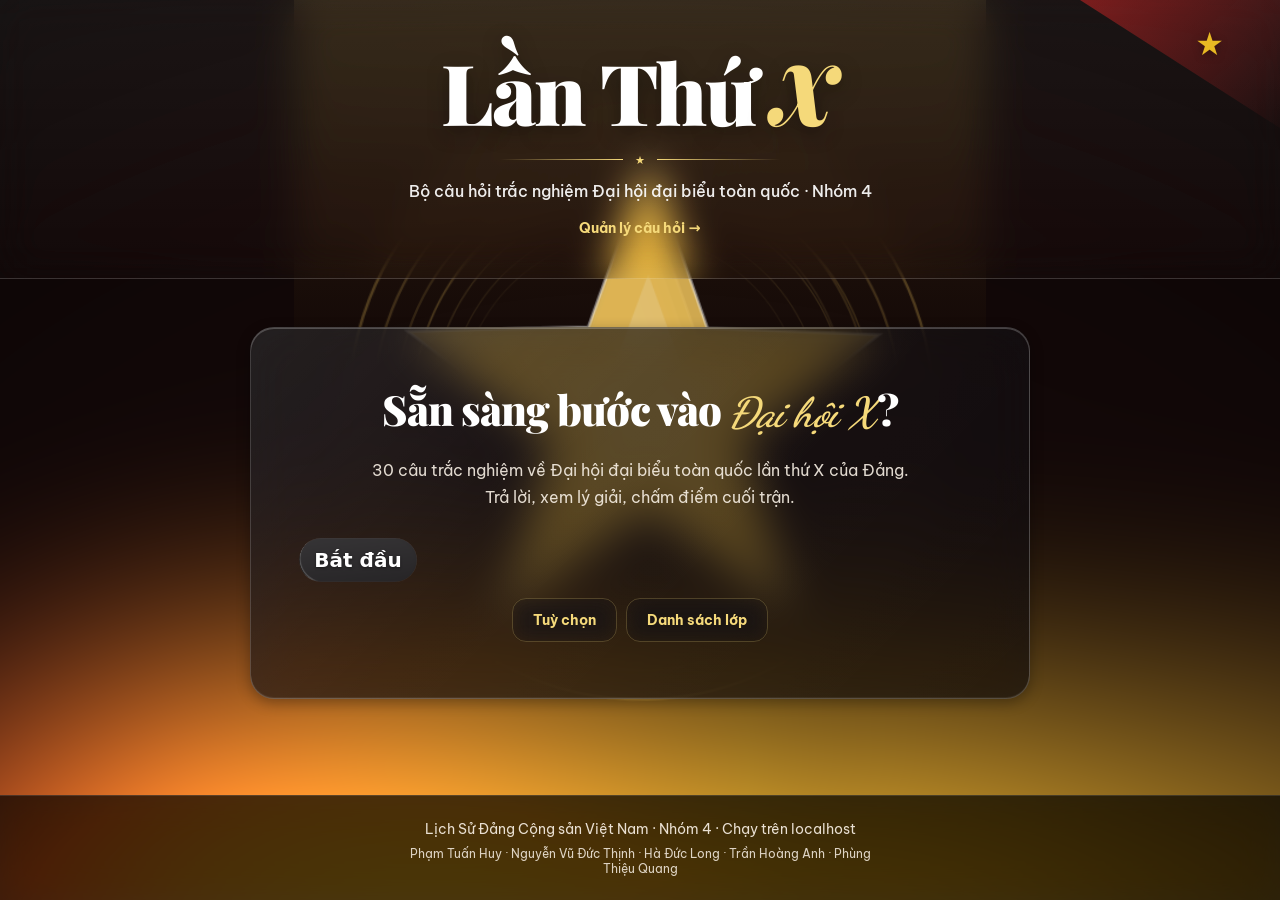
==== commit 606b9b52: "slide ngang khi doi cau, vong quay goi ten,   kinh trong suot, phim tat 1-4/Enter/Esc" ====
--- a/index.html
+++ b/index.html
@@ -12,7 +12,9 @@
 </head>
 <body>
   <div id="horizon-bg" class="horizon-bg" aria-hidden="true"></div>
-  <div class="stars-layer" aria-hidden="true" id="stars-layer"></div>
+  <div id="scene-stack" class="scene-stack" aria-hidden="true"></div>
+  <canvas id="scene-particles" class="scene-particles" aria-hidden="true"></canvas>
+  <div id="emblem" class="emblem" aria-hidden="true"></div>
   <canvas id="confetti" class="confetti-canvas" aria-hidden="true"></canvas>
 
   <header class="site-header">
@@ -35,34 +37,40 @@
           30 câu trắc nghiệm về Đại hội đại biểu toàn quốc lần thứ X của Đảng.
           Trả lời, xem lý giải, chấm điểm cuối trận.
         </p>
-        <label class="start-toggle">
-          <input type="checkbox" id="opt-shuffle">
-          <span>Xáo trộn thứ tự câu hỏi</span>
-        </label>
-        <label class="start-select" for="opt-section">
-          <span>Phần</span>
-          <select id="opt-section">
-            <option value="">Tất cả</option>
-          </select>
-        </label>
-        <label class="start-select" for="opt-mode">
-          <span>Chế độ</span>
-          <select id="opt-mode">
-            <option value="solo">Cả lớp</option>
-            <option value="2">2 đội</option>
-            <option value="3">3 đội</option>
-            <option value="4">4 đội</option>
-            <option value="5" selected>5 đội</option>
-            <option value="6">6 đội</option>
-          </select>
-        </label>
-        <div id="team-setup" class="team-setup" hidden></div>
         <button id="btn-start" type="button" class="btn-next btn-start">
-          Bắt đầu →
+          Bắt đầu
         </button>
-        <button id="btn-toggle-picker" type="button" class="btn-ghost picker-open">
-          Gọi tên ngẫu nhiên
-        </button>
+        <div class="start-secondary">
+          <button id="btn-options" type="button" class="btn-ghost"
+            aria-expanded="false" aria-controls="start-options">Tuỳ chọn</button>
+          <button id="btn-toggle-picker" type="button" class="btn-ghost">
+            Danh sách lớp
+          </button>
+        </div>
+        <div id="start-options" class="start-options" hidden>
+          <label class="start-toggle">
+            <input type="checkbox" id="opt-shuffle">
+            <span>Xáo trộn thứ tự câu hỏi</span>
+          </label>
+          <label class="start-select" for="opt-section">
+            <span>Phần</span>
+            <select id="opt-section">
+              <option value="">Tất cả</option>
+            </select>
+          </label>
+          <label class="start-select" for="opt-mode">
+            <span>Chế độ</span>
+            <select id="opt-mode">
+              <option value="solo">Cả lớp</option>
+              <option value="2">2 đội</option>
+              <option value="3">3 đội</option>
+              <option value="4">4 đội</option>
+              <option value="5" selected>5 đội</option>
+              <option value="6">6 đội</option>
+            </select>
+          </label>
+          <div id="team-setup" class="team-setup" hidden></div>
+        </div>
       </div>
     </section>
 
@@ -78,9 +86,15 @@
       <article class="question-card">
         <h2 id="question-text" class="question-text"></h2>
         <div id="options" class="options"></div>
-        <p class="kbd-hint" aria-hidden="true">
-          Phím tắt: <kbd>A</kbd>-<kbd>D</kbd> chọn · <kbd>Enter</kbd> tiếp
-        </p>
+        <div class="quiz-nav">
+          <div class="quiz-nav-actions">
+            <button id="btn-prev" type="button" class="btn-ghost btn-nav" hidden>← Câu trước</button>
+            <button id="btn-wheel" type="button" class="btn-ghost btn-nav">Vòng quay gọi tên</button>
+          </div>
+          <p class="kbd-hint" aria-hidden="true">
+            <kbd>1</kbd>-<kbd>4</kbd> chọn · <kbd>Enter</kbd> tiếp · <kbd>←</kbd><kbd>→</kbd> lùi/tới · <kbd>Esc</kbd> đóng
+          </p>
+        </div>
         <div id="feedback" class="feedback" aria-live="polite" hidden>
           <p id="feedback-verdict" class="feedback-verdict"></p>
           <p id="feedback-explain" class="feedback-explain"></p>
@@ -105,7 +119,7 @@
 
     <section id="picker" class="picker" hidden>
       <div class="picker-card">
-        <h2 class="card-title">Gọi tên ngẫu nhiên</h2>
+        <h2 class="card-title">Danh sách lớp</h2>
         <label class="picker-label" for="picker-names">Danh sách lớp, mỗi tên một dòng</label>
         <textarea id="picker-names" class="picker-input" rows="5"
           placeholder="Nguyễn Văn A&#10;Trần Thị B&#10;..."></textarea>
@@ -136,7 +150,10 @@
   <script src="js/vendor/liquid-glass/button.js"></script>
   <script src="js/confetti.js"></script>
   <script src="js/horizon-bg.js"></script>
+  <script src="js/scenes.js"></script>
+  <script src="js/emblem.js"></script>
   <script src="js/app.js"></script>
+  <script src="js/wheel.js"></script>
   <script src="js/glass-ui.js"></script>
 </body>
 </html>
--- a/css/style.css
+++ b/css/style.css
@@ -26,18 +26,30 @@
   --line: rgba(245, 217, 122, 0.22);
   --line-soft: rgba(245, 217, 122, 0.14);
   --text: var(--cream);
-  --text-dim: var(--cream-dim);
+  --text-dim: #d5c6b4;
   --ok: var(--ok-500);
   --bad: var(--bad-500);
+
+  /* clear liquid glass (no red/gold cast) */
+  --glass-fill: rgba(255, 255, 255, 0.08);
+  --glass-fill-strong: rgba(255, 255, 255, 0.12);
+  --glass-line: rgba(255, 255, 255, 0.2);
+  --glass-line-soft: rgba(255, 255, 255, 0.12);
+  --glass-blur: blur(22px) saturate(1.35);
+  --glass-shadow:
+    0 4px 14px rgba(0, 0, 0, 0.32),
+    inset 0 1px 0 rgba(255, 255, 255, 0.22),
+    inset 0 -1px 0 rgba(255, 255, 255, 0.06);
 
   /* depth: real offset + soft blur, never a zero-offset halo */
   --elev-1: 0 2px 6px rgba(0, 0, 0, 0.45);
   --elev-2: 0 8px 20px rgba(0, 0, 0, 0.4);
   --edge-highlight: inset 0 1px 0 rgba(255, 255, 255, 0.06);
 
-  --r-card: 20px;
-  --r-control: 12px;
-  --r-key: 9px;
+  --r-card: 24px;
+  --r-tile: 16px;
+  --r-control: 14px;
+  --r-key: 10px;
   --r-pill: 999px;
 
   --font-display: "Playfair Display", Georgia, serif;
@@ -65,6 +77,8 @@
   display: flex;
   flex-direction: column;
   overflow-x: hidden;
+  -webkit-font-smoothing: antialiased;
+  -moz-osx-font-smoothing: grayscale;
 }
 
 /* browser surfaces carry the palette (selection, caret, scrollbar) */
@@ -89,27 +103,9 @@
   outline-offset: 2px;
 }
 
-/* faint lotus watermark */
-body::before {
-  content: "";
-  position: fixed;
-  right: -8vw;
-  bottom: -6vh;
-  width: min(48vw, 520px);
-  height: min(48vw, 520px);
-  background:
-    radial-gradient(circle at 50% 55%, transparent 28%, rgba(245, 217, 122, 0.04) 29%, transparent 31%),
-    radial-gradient(circle at 50% 40%, rgba(245, 217, 122, 0.05) 0 18%, transparent 19%),
-    radial-gradient(circle at 35% 50%, rgba(245, 217, 122, 0.04) 0 16%, transparent 17%),
-    radial-gradient(circle at 65% 50%, rgba(245, 217, 122, 0.04) 0 16%, transparent 17%),
-    radial-gradient(circle at 42% 62%, rgba(245, 217, 122, 0.035) 0 15%, transparent 16%),
-    radial-gradient(circle at 58% 62%, rgba(245, 217, 122, 0.035) 0 15%, transparent 16%);
-  pointer-events: none;
-  z-index: 0;
-  transform: rotate(-12deg);
-}
-
-/* ThreeUI Crimson Horizon — fixed WebGL underlay */
+/* —— z-index scale: bg 0 · scene 0 · fx 1 · emblem 1 · content 2 · glass-cta 5 · confetti 50 —— */
+
+/* WebGL ceremonial base — palette do scenes.js đẩy vào */
 .horizon-bg {
   position: fixed;
   inset: 0;
@@ -130,39 +126,151 @@
     var(--bg);
 }
 
-.stars-layer {
+/* —— 10 cảnh: xếp lớp, crossfade bằng opacity, đẩy nhẹ bằng scale —— */
+.scene-stack {
   position: fixed;
   inset: 0;
+  z-index: 0;
   pointer-events: none;
+}
+
+.scene {
+  position: absolute;
+  inset: 0;
+  opacity: 0;
+  transform: scale(1.05);
+  /* chân trời sáng nghiêng dần lên — nguồn sáng thật, không phải quầng spotlight */
+  background:
+    linear-gradient(var(--s-glow-angle, 0deg), var(--s-glow, rgba(240, 160, 70, 0.4)), transparent 52%),
+    linear-gradient(180deg, var(--s-sky-0, #07050f), var(--s-sky-1, #150a13) 55%, var(--s-sky-2, #2b0d10));
+  transition: opacity 1.25s var(--ease-out), transform 12s ease-out;
+}
+
+.scene.is-active {
+  opacity: 1;
+  transform: scale(1);
+}
+
+.scene.is-instant { transition: none; }
+
+/* vignette chung: giữ vùng chữ luôn tối */
+.scene::after {
+  content: "";
+  position: absolute;
+  inset: 0;
+  background: radial-gradient(125% 105% at 50% 28%, transparent 42%, rgba(0, 0, 0, 0.55) 100%);
+}
+
+.scene::before {
+  content: "";
+  position: absolute;
+  inset: 0;
+  pointer-events: none;
+}
+
+/* hoa văn theo cảnh */
+.scene[data-pattern="rays"]::before {
+  background: conic-gradient(from 196deg at 50% 122%,
+    transparent 0deg 5deg, var(--s-glow) 5deg 6.5deg,
+    transparent 6.5deg 16deg, var(--s-glow) 16deg 17.5deg,
+    transparent 17.5deg 27deg, var(--s-glow) 27deg 28.5deg,
+    transparent 28.5deg 38deg, var(--s-glow) 38deg 39.5deg,
+    transparent 39.5deg 49deg, var(--s-glow) 49deg 50.5deg,
+    transparent 50.5deg 60deg, var(--s-glow) 60deg 61.5deg,
+    transparent 61.5deg 71deg, var(--s-glow) 71deg 72.5deg,
+    transparent 72.5deg 82deg, var(--s-glow) 82deg 83.5deg,
+    transparent 83.5deg 360deg);
+  opacity: 0.22;
+  -webkit-mask-image: radial-gradient(120% 95% at 50% 122%, #000 8%, transparent 68%);
+  mask-image: radial-gradient(120% 95% at 50% 122%, #000 8%, transparent 68%);
+}
+
+.scene[data-pattern="waves"]::before {
+  background:
+    radial-gradient(140% 42% at 50% 106%, transparent 62%, var(--s-glow) 63%, transparent 66.5%),
+    radial-gradient(155% 48% at 50% 112%, transparent 68%, var(--s-glow) 69%, transparent 72.5%);
+  opacity: 0.4;
+}
+
+.scene[data-pattern="mist"]::before {
+  background:
+    radial-gradient(42% 32% at 22% 78%, var(--s-glow), transparent 70%),
+    radial-gradient(48% 36% at 78% 84%, var(--s-glow), transparent 72%),
+    radial-gradient(64% 42% at 50% 96%, var(--s-glow), transparent 76%);
+  opacity: 0.28;
+}
+
+.scene[data-pattern="rings"]::before {
+  background:
+    radial-gradient(circle at 50% 52%, transparent 18%, var(--s-glow) 18.4%, transparent 19.1%),
+    radial-gradient(circle at 50% 52%, transparent 30%, var(--s-glow) 30.4%, transparent 31.1%),
+    radial-gradient(circle at 50% 52%, transparent 42%, var(--s-glow) 42.4%, transparent 43.1%),
+    radial-gradient(circle at 50% 52%, transparent 54%, var(--s-glow) 54.4%, transparent 55.2%);
+  opacity: 0.22;
+}
+
+.scene[data-pattern="beam"]::before {
+  background: radial-gradient(28% 82% at 50% -12%, var(--s-glow), transparent 72%);
+  opacity: 0.32;
+}
+
+/* canvas hạt theo cảnh */
+.scene-particles {
+  position: fixed;
+  inset: 0;
   z-index: 1;
-  overflow: hidden;
-}
-
-.stars-layer .star {
+  pointer-events: none;
+}
+
+/* —— emblem 3D trung tâm (sao vàng / hoa sen) —— */
+.emblem {
+  position: fixed;
+  left: 50%;
+  top: 47%;
+  width: min(64vmin, 680px);
+  aspect-ratio: 1 / 1;
+  transform: translate(-50%, -50%);
+  z-index: 1;
+  pointer-events: none;
+  --emblem-tint: #f0c85a;
+  --emblem-glow: rgba(240, 200, 90, 0.18);
+  color: var(--emblem-tint);
+  opacity: 0.92;
+}
+
+.emblem-light {
   position: absolute;
-  top: -4vh;
-  color: var(--accent-soft);
-  opacity: 0;
-  animation: star-fall linear infinite;
-}
-
-@keyframes star-fall {
-  0% { transform: translateY(-5vh) rotate(0deg); opacity: 0; }
-  8% { opacity: 0.85; }
-  90% { opacity: 0.35; }
-  100% { transform: translateY(110vh) rotate(360deg); opacity: 0; }
-}
-
-/* —— header —— */
+  inset: -40% -10% 0;
+  background: linear-gradient(180deg, var(--emblem-glow), transparent 62%);
+  opacity: 0.85;
+}
+
+.emblem-parallax,
+.emblem-stage {
+  position: absolute;
+  inset: 0;
+  transform-style: preserve-3d;
+}
+
+.emblem-layer {
+  position: absolute;
+  inset: 0;
+  transform: translateZ(var(--z, 0px));
+  opacity: var(--o, 1);
+}
+
+.emblem-layer svg { display: block; width: 100%; height: 100%; }
+
+/* —— header: một mặt kính trong suốt, cảnh phía sau chiếu xuyên qua —— */
 .site-header {
   position: relative;
   z-index: 2;
-  padding: 3.25rem 1rem 2.75rem;
+  padding: 3rem 1rem 2.5rem;
   text-align: center;
-  border-bottom: 1px solid var(--line);
-  background:
-    linear-gradient(180deg, rgba(127, 29, 29, 0.55), rgba(18, 12, 12, 0)),
-    linear-gradient(135deg, var(--red-800) 0%, var(--red-600) 55%, #9a1f1f 100%);
+  border-bottom: 1px solid var(--glass-line-soft);
+  background: linear-gradient(180deg, rgba(255, 255, 255, 0.07), rgba(255, 255, 255, 0.015));
+  backdrop-filter: blur(20px) saturate(1.3);
+  -webkit-backdrop-filter: blur(20px) saturate(1.3);
   overflow: hidden;
 }
 
@@ -170,16 +278,15 @@
 
 .header-inner { position: relative; z-index: 2; max-width: 820px; margin: 0 auto; }
 
-/* waving flag corner */
+/* waving flag corner — crimson wash on glass, không phải slab đặc */
 .flag-wave {
   position: absolute;
   top: 0;
   right: 0;
-  width: min(38vw, 220px);
-  height: min(26vw, 140px);
-  background: linear-gradient(135deg, var(--red-500), var(--red-800));
+  width: min(34vw, 200px);
+  height: min(24vw, 128px);
+  background: linear-gradient(135deg, rgba(220, 38, 38, 0.5), rgba(127, 29, 29, 0.05));
   clip-path: polygon(18% 0, 100% 0, 100% 100%, 0 0);
-  opacity: 0.9;
   animation: flag-sway 4.5s ease-in-out infinite;
   transform-origin: top right;
   z-index: 1;
@@ -208,10 +315,10 @@
 .site-header h1 {
   font-family: var(--font-display);
   font-weight: 900;
-  font-size: clamp(2.6rem, 9vw, 4.75rem);
-  line-height: 1.08;
+  font-size: clamp(2.75rem, 9vw, 5.25rem);
+  line-height: 1.04;
   color: #fff;
-  letter-spacing: -0.01em;
+  letter-spacing: -0.028em;
   text-shadow: 0 6px 20px rgba(0, 0, 0, 0.35);
 }
 
@@ -244,7 +351,7 @@
 .header-rule span { font-size: 0.7rem; }
 
 .subtitle {
-  color: rgba(255, 255, 255, 0.88);
+  color: rgba(255, 255, 255, 0.92);
   margin: 0.15rem auto 0;
   max-width: 34rem;
   font-size: 1rem;
@@ -275,9 +382,9 @@
   z-index: 2;
   flex: 1;
   width: 100%;
-  max-width: 800px;
+  max-width: 820px;
   margin: 0 auto;
-  padding: 2.25rem 1rem;
+  padding: 3rem 1.25rem 4rem;
 }
 
 .placeholder {
@@ -299,12 +406,8 @@
 
 /* —— name picker —— */
 .picker-card {
-  background: var(--surface);
-  border: 1px solid rgba(245, 217, 122, 0.28);
-  border-radius: var(--r-card);
-  padding: 2.25rem;
+  padding: 2.5rem;
   text-align: center;
-  box-shadow: var(--elev-1), var(--edge-highlight);
   animation: rise-in 0.4s var(--ease-out);
 }
 
@@ -327,8 +430,10 @@
   margin: 0 auto 1.1rem;
   padding: 0.85rem 1rem;
   border-radius: var(--r-control);
-  border: 1px solid rgba(245, 217, 122, 0.22);
-  background: rgba(0, 0, 0, 0.3);
+  border: 1px solid var(--glass-line-soft);
+  background: rgba(255, 255, 255, 0.07);
+  backdrop-filter: blur(10px);
+  -webkit-backdrop-filter: blur(10px);
   color: var(--text);
   font-family: var(--font-body);
   font-size: 1rem;
@@ -370,19 +475,116 @@
   z-index: 50;
 }
 
-/* cards: solid ceremonial skin (WebGL glass stays on CTAs only) */
-
+/* —— clear liquid glass surfaces (transparent, not red/gold) —— */
+.start-card,
+.question-card,
+.result-card,
+.picker-card,
+.admin-form,
+.list-card {
+  background:
+    linear-gradient(135deg, rgba(255, 255, 255, 0.1), rgba(255, 255, 255, 0.04) 42%, rgba(255, 255, 255, 0.02)),
+    rgba(9, 7, 9, 0.68);
+  backdrop-filter: var(--glass-blur);
+  -webkit-backdrop-filter: var(--glass-blur);
+  border: 1px solid var(--glass-line);
+  border-radius: var(--r-card);
+  box-shadow: var(--glass-shadow);
+}
+
+/* header content sits on the header glass — no second glass layer */
+.header-inner { position: relative; z-index: 2; max-width: 820px; margin: 0 auto; }
+
+/* —— footer: kính tối, chữ phải đọc được cả khi cảnh sáng nhất —— */
+.site-footer {
+  position: relative;
+  z-index: 2;
+  text-align: center;
+  padding: 1.5rem 1rem;
+  border-top: 1px solid var(--glass-line-soft);
+  background: rgba(4, 3, 4, 0.72);
+  backdrop-filter: blur(16px) saturate(1.25);
+  -webkit-backdrop-filter: blur(16px) saturate(1.25);
+  color: rgba(247, 239, 228, 0.92);
+  font-size: 0.85rem;
+}
+
+/* answer rows as clear glass chips */
+.option {
+  background: rgba(255, 255, 255, 0.045);
+  backdrop-filter: blur(10px);
+  -webkit-backdrop-filter: blur(10px);
+  border: 1px solid var(--glass-line-soft);
+  border-radius: var(--r-tile);
+  margin-bottom: 0.55rem;
+  padding: 0.9rem 1rem;
+  transition: background 0.18s ease, border-color 0.18s ease, transform 0.18s ease;
+}
+
+.option:last-child { margin-bottom: 0; }
+
+.option:hover:not(:disabled) {
+  background: rgba(255, 255, 255, 0.1);
+  border-color: rgba(255, 255, 255, 0.32);
+  transform: translateX(4px);
+}
+
+.option.is-correct {
+  background: rgba(52, 211, 153, 0.16);
+  border-color: rgba(52, 211, 153, 0.45);
+}
+
+.option.is-wrong {
+  background: rgba(248, 113, 113, 0.16);
+  border-color: rgba(248, 113, 113, 0.45);
+}
+
+/* selects / inputs sit on clear glass */
+.start-select select,
+.team-name-field input,
+.picker-input,
+.field input,
+.field textarea,
+.field select {
+  background: rgba(255, 255, 255, 0.07);
+  backdrop-filter: blur(10px);
+  -webkit-backdrop-filter: blur(10px);
+  border-color: var(--glass-line-soft);
+}
+
+.team-chip {
+  background: rgba(255, 255, 255, 0.07);
+  backdrop-filter: blur(10px);
+  -webkit-backdrop-filter: blur(10px);
+  border-color: var(--glass-line-soft);
+}
+
+/* clear CSS glass CTA (mobile / WebGL fallback) — handled by .btn-next below */
+
+.btn-ghost {
+  background: rgba(255, 255, 255, 0.06);
+  backdrop-filter: blur(10px);
+  -webkit-backdrop-filter: blur(10px);
+  border-color: var(--glass-line-soft);
+  color: #fff;
+}
+
+.btn-ghost:hover {
+  background: rgba(255, 255, 255, 0.12);
+  border-color: rgba(255, 255, 255, 0.35);
+}
+
+/* WebGL CTA shell (clear refraction) */
 .glass-cta { z-index: 5; }
 .glass-cta--secondary { margin-top: 0.75rem; }
 
-/* the vendored glass sets a wide outer shadow inline on its canvas; the CTA
-   is a control, not a nested card, so drop it across the CTA subtree */
 .glass-cta,
 .glass-cta * { box-shadow: none !important; }
 
-/* the shader already lightens its backdrop, so the label stays light and bold;
-   on small screens the glass is skipped entirely (see glass-ui.js) */
-.glass-cta .glass-button-text { font-weight: 800; }
+.glass-cta .glass-button-text {
+  font-weight: 800;
+  text-shadow: 0 1px 3px rgba(0, 0, 0, 0.45);
+}
 
 /* script accent — Dancing Script (vietnamese subset) */
 .picker-result,
@@ -397,12 +599,10 @@
 
 .start-title em { padding-right: 0.06em; }
 
-/* ThreeUI gradient beam — spinning conic border on primary CTA */
+/* ThreeUI gradient beam — soft white rim on glass CTA (clear, not gold slab) */
 .btn-next {
   position: relative;
   isolation: isolate;
-  border: none;
-  background: linear-gradient(135deg, var(--accent-soft), var(--accent));
   overflow: hidden;
 }
 
@@ -413,8 +613,8 @@
   z-index: -2;
   background: conic-gradient(
     from 0deg,
-    transparent 0 280deg,
-    var(--accent-soft) 340deg,
+    transparent 0 300deg,
+    rgba(255, 255, 255, 0.85) 350deg,
     #fff 360deg
   );
   animation: beam-spin 3.2s linear infinite;
@@ -431,7 +631,7 @@
   inset: 1.5px;
   z-index: -1;
   border-radius: inherit;
-  background: linear-gradient(160deg, var(--accent-soft), var(--accent));
+  background: linear-gradient(160deg, rgba(255, 255, 255, 0.22), rgba(255, 255, 255, 0.1));
 }
 
 @keyframes beam-spin {
@@ -440,21 +640,18 @@
 
 /* —— start screen —— */
 .start-card {
-  background: var(--surface);
-  border: 1px solid rgba(245, 217, 122, 0.28);
-  border-radius: var(--r-card);
-  padding: 3rem;
+  padding: 3.5rem 3rem;
   text-align: center;
-  box-shadow: var(--elev-1), var(--edge-highlight);
   animation: rise-in 0.45s var(--ease-out);
 }
 
 .start-title {
   font-family: var(--font-display);
   font-weight: 900;
-  font-size: clamp(1.6rem, 5vw, 2.4rem);
+  font-size: clamp(1.75rem, 5vw, 2.6rem);
   color: #fff;
-  line-height: 1.25;
+  line-height: 1.22;
+  letter-spacing: -0.022em;
   padding-bottom: 0.06em;
   margin-bottom: 1rem;
   text-wrap: balance;
@@ -463,11 +660,32 @@
 .start-title em { font-style: italic; color: var(--accent-soft); }
 
 .start-desc {
-  color: var(--text-dim);
-  line-height: 1.6;
+  color: rgba(247, 239, 228, 0.9);
+  line-height: 1.65;
   max-width: 34em;
-  margin: 0 auto 1.5rem;
-}
+  margin: 0 auto 1.75rem;
+}
+
+.start-secondary {
+  display: flex;
+  flex-wrap: wrap;
+  justify-content: center;
+  gap: 0.6rem;
+  margin-top: 1rem;
+}
+
+/* tuỳ chọn nâng cao nằm sau một disclosure — một CTA chính, còn lại là phụ */
+.start-options {
+  margin-top: 2rem;
+  padding-top: 2rem;
+  border-top: 1px solid var(--glass-line-soft);
+  animation: rise-in 0.3s var(--ease-out);
+}
+
+.start-options .start-toggle,
+.start-options .start-select { margin-bottom: 1rem; }
+
+.start-options .start-select:last-of-type { margin-bottom: 1.25rem; }
 
 .start-toggle {
   display: inline-flex;
@@ -502,8 +720,10 @@
 .start-select select {
   font: inherit;
   color: var(--text);
-  background: var(--surface-sunk);
-  border: 1px solid rgba(212, 175, 55, 0.35);
+  background: rgba(255, 255, 255, 0.07);
+  backdrop-filter: blur(10px);
+  -webkit-backdrop-filter: blur(10px);
+  border: 1px solid var(--glass-line-soft);
   border-radius: 0.5rem;
   padding: 0.4rem 0.7rem;
   max-width: 18rem;
@@ -524,9 +744,11 @@
 .team-name-field input {
   width: 100%;
   padding: 0.6rem 0.75rem;
-  border: 1px solid rgba(245, 217, 122, 0.2);
+  border: 1px solid var(--glass-line-soft);
   border-radius: 10px;
-  background: rgba(0, 0, 0, 0.3);
+  background: rgba(255, 255, 255, 0.07);
+  backdrop-filter: blur(10px);
+  -webkit-backdrop-filter: blur(10px);
   color: var(--text);
   font: inherit;
 }
@@ -546,19 +768,21 @@
 .team-chip {
   min-height: 2.6rem;
   padding: 0.55rem 0.9rem;
-  border: 1px solid rgba(245, 217, 122, 0.25);
+  border: 1px solid var(--glass-line-soft);
   border-radius: var(--r-pill);
-  background: rgba(0, 0, 0, 0.25);
+  background: rgba(255, 255, 255, 0.07);
+  backdrop-filter: blur(10px);
+  -webkit-backdrop-filter: blur(10px);
   color: var(--text);
   font: inherit;
   font-size: 0.82rem;
   cursor: pointer;
   transition: border-color 0.15s ease, background 0.15s ease, color 0.15s ease;
 }
-.team-chip:hover { border-color: var(--accent); }
+.team-chip:hover { border-color: rgba(255, 255, 255, 0.4); }
 .team-chip.is-active {
   border-color: var(--accent);
-  background: rgba(245, 217, 122, 0.16);
+  background: rgba(245, 217, 122, 0.18);
   color: var(--accent-soft);
 }
 
@@ -593,8 +817,8 @@
 }
 
 .progress-bar {
-  height: 5px;
-  background: rgba(245, 217, 122, 0.12);
+  height: 6px;
+  background: rgba(255, 255, 255, 0.16);
   border-radius: var(--r-pill);
   overflow: hidden;
   margin-bottom: 1.5rem;
@@ -612,12 +836,8 @@
 
 .question-card {
   position: relative;
-  background: var(--surface);
-  border: 1px solid var(--line);
-  border-radius: var(--r-card);
-  /* explicit padding: responsive tiers live in the media queries below */
-  padding: 2.25rem;
-  box-shadow: var(--elev-1), var(--edge-highlight);
+  /* 3 bậc padding: desktop / tablet / điện thoại */
+  padding: 2.75rem;
   overflow: hidden;
 }
 
@@ -633,9 +853,10 @@
 .question-text {
   font-family: var(--font-display);
   font-weight: 700;
-  font-size: clamp(1.15rem, 2.8vw, 1.45rem);
-  line-height: 1.45;
-  margin-bottom: 1.5rem;
+  font-size: clamp(1.2rem, 2.8vw, 1.55rem);
+  line-height: 1.4;
+  letter-spacing: -0.014em;
+  margin-bottom: 1.75rem;
   color: #fff;
   text-wrap: balance;
 }
@@ -651,31 +872,17 @@
   gap: 0.9rem;
   width: 100%;
   text-align: left;
-  padding: 1rem 0.4rem;
-  border: 0;
-  border-radius: 0;
-  background: transparent;
   color: var(--text);
   font-family: var(--font-body);
   font-size: 0.98rem;
   font-weight: 500;
   line-height: 1.5;
   cursor: pointer;
-  transition: background 0.18s ease, transform 0.18s ease;
-}
-
-.option:not(:last-child) { border-bottom: 1px solid var(--line-soft); }
-
-.option:hover:not(:disabled) {
-  background: rgba(245, 217, 122, 0.06);
-  transform: translateX(4px);
-}
-
-.option:active:not(:disabled) { transform: translateX(4px) scale(0.995); }
+}
 
 .option:focus-visible {
-  outline: 2px solid var(--accent);
-  outline-offset: -2px;
+  outline: 2px solid #fff;
+  outline-offset: 2px;
 }
 
 .option-key {
@@ -685,20 +892,23 @@
   display: grid;
   place-items: center;
   border-radius: var(--r-key);
-  background: linear-gradient(145deg, var(--red-500), var(--red-800));
+  background: rgba(255, 255, 255, 0.14);
+  border: 1px solid rgba(255, 255, 255, 0.28);
   color: #fff;
   font-weight: 800;
   font-size: 0.85rem;
-  box-shadow: inset 0 1px 0 rgba(255, 255, 255, 0.18);
-}
-
-.option.is-correct { background: rgba(52, 211, 153, 0.14); }
-
-.option.is-correct .option-key { background: linear-gradient(145deg, #10b981, #059669); }
-
-.option.is-wrong { background: rgba(248, 113, 113, 0.14); }
-
-.option.is-wrong .option-key { background: linear-gradient(145deg, var(--bad-500), var(--red-800)); }
+  box-shadow: inset 0 1px 0 rgba(255, 255, 255, 0.25);
+}
+
+.option.is-correct .option-key {
+  background: rgba(16, 185, 129, 0.35);
+  border-color: rgba(52, 211, 153, 0.55);
+}
+
+.option.is-wrong .option-key {
+  background: rgba(248, 113, 113, 0.35);
+  border-color: rgba(248, 113, 113, 0.55);
+}
 
 .option:disabled { cursor: default; transform: none; }
 
@@ -722,6 +932,119 @@
   color: var(--accent-soft);
 }
 
+.quiz-nav {
+  display: flex;
+  align-items: center;
+  justify-content: space-between;
+  flex-wrap: wrap;
+  gap: 0.75rem 1rem;
+  margin-top: 0.9rem;
+}
+
+.quiz-nav .kbd-hint { margin-top: 0; }
+
+.btn-nav {
+  padding: 0.5rem 0.9rem;
+  font-size: 0.85rem;
+}
+
+.quiz-nav-actions {
+  display: flex;
+  flex-wrap: wrap;
+  gap: 0.5rem;
+}
+
+/* —— vòng quay gọi tên —— */
+.wheel-overlay {
+  position: fixed;
+  inset: 0;
+  z-index: 60;
+  display: grid;
+  place-items: center;
+  padding: 1.25rem;
+  background: rgba(6, 4, 6, 0.74);
+  backdrop-filter: blur(14px) saturate(1.2);
+  -webkit-backdrop-filter: blur(14px) saturate(1.2);
+  animation: rise-in 0.25s var(--ease-out);
+}
+
+body.wheel-open { overflow: hidden; }
+
+.wheel-panel {
+  width: min(92vmin, 700px);
+  max-height: 96dvh;
+  overflow: auto;
+  padding: clamp(1rem, 3vw, 1.75rem);
+  text-align: center;
+  border-radius: var(--r-card);
+  border: 1px solid var(--glass-line);
+  background:
+    linear-gradient(135deg, rgba(255, 255, 255, 0.1), rgba(255, 255, 255, 0.03) 45%),
+    rgba(11, 8, 10, 0.72);
+  box-shadow: var(--glass-shadow);
+}
+
+.wheel-title {
+  font-family: var(--font-display);
+  font-size: 1.2rem;
+  color: var(--accent-soft);
+  margin-bottom: 0.75rem;
+}
+
+.wheel-stage {
+  position: relative;
+  width: min(76vmin, 520px);
+  margin: 0 auto;
+  aspect-ratio: 1 / 1;
+}
+
+.wheel-canvas { display: block; width: 100%; height: 100%; }
+
+.wheel-pointer {
+  position: absolute;
+  top: -4px;
+  left: 50%;
+  transform: translateX(-50%);
+  width: 0;
+  height: 0;
+  border-left: 13px solid transparent;
+  border-right: 13px solid transparent;
+  border-top: 24px solid var(--accent);
+  filter: drop-shadow(0 2px 4px rgba(0, 0, 0, 0.55));
+}
+
+.wheel-winner {
+  min-height: 1.25em;
+  margin-top: 0.9rem;
+  font-family: var(--font-script);
+  font-weight: 700;
+  font-size: clamp(1.7rem, 5vw, 2.6rem);
+  line-height: 1.25;
+  padding-bottom: 0.06em;
+  color: var(--accent-soft);
+}
+
+.wheel-winner.is-set { animation: name-pop 0.6s var(--ease-out); }
+
+@keyframes name-pop {
+  from { opacity: 0; transform: scale(0.86); }
+  to { opacity: 1; transform: scale(1); }
+}
+
+.wheel-count {
+  margin-top: 0.25rem;
+  font-size: 0.82rem;
+  color: var(--text-dim);
+}
+
+.wheel-actions {
+  display: flex;
+  flex-wrap: wrap;
+  justify-content: center;
+  gap: 0.75rem;
+  margin-top: 1rem;
+}
+
 /* feedback */
 .feedback {
   margin-top: 1.35rem;
@@ -769,43 +1092,47 @@
 .btn-next {
   display: inline-block;
   padding: 0.8rem 1.6rem;
-  border: none;
+  border: 1px solid rgba(255, 255, 255, 0.32);
   border-radius: var(--r-control);
-  background: linear-gradient(135deg, var(--accent-soft), var(--accent));
-  color: #2a1a00;
+  background: linear-gradient(160deg, rgba(255, 255, 255, 0.22), rgba(255, 255, 255, 0.1));
+  backdrop-filter: blur(14px) saturate(1.4);
+  -webkit-backdrop-filter: blur(14px) saturate(1.4);
+  color: #fff;
   font-family: var(--font-body);
   font-weight: 800;
   font-size: 0.95rem;
   letter-spacing: 0.02em;
   cursor: pointer;
-  box-shadow: var(--elev-1);
-  transition: transform 0.15s ease, box-shadow 0.15s ease, filter 0.15s ease;
+  text-shadow: 0 1px 2px rgba(0, 0, 0, 0.35);
+  box-shadow:
+    0 3px 10px rgba(0, 0, 0, 0.3),
+    inset 0 1px 0 rgba(255, 255, 255, 0.35);
+  transition: transform 0.15s ease, box-shadow 0.15s ease, background 0.15s ease;
 }
 
 .btn-next:hover {
   transform: translateY(-2px);
-  box-shadow: var(--elev-2);
-  filter: brightness(1.05);
+  background: linear-gradient(160deg, rgba(255, 255, 255, 0.3), rgba(255, 255, 255, 0.14));
+  box-shadow:
+    0 6px 16px rgba(0, 0, 0, 0.34),
+    inset 0 1px 0 rgba(255, 255, 255, 0.45);
 }
 
 .btn-next:active { transform: translateY(0); }
 
 /* result */
 .result-card {
-  background: var(--surface);
-  border: 1px solid rgba(245, 217, 122, 0.35);
-  border-radius: var(--r-card);
-  padding: 3rem 1.75rem;
+  padding: 3.5rem 2rem;
   text-align: center;
-  box-shadow: var(--elev-1), var(--edge-highlight);
 }
 
 .result-score {
   font-family: var(--font-display);
-  font-size: clamp(3rem, 10vw, 5rem);
+  font-size: clamp(3.25rem, 10vw, 5.5rem);
   font-weight: 900;
   color: #fff;
   line-height: 1;
+  letter-spacing: -0.03em;
   margin-bottom: 0.85rem;
   text-shadow: 0 6px 24px rgba(0, 0, 0, 0.5);
 }
@@ -876,8 +1203,10 @@
   width: 100%;
   padding: 0.75rem 0.9rem;
   border-radius: var(--r-control);
-  border: 1px solid rgba(245, 217, 122, 0.2);
-  background: rgba(0, 0, 0, 0.3);
+  border: 1px solid var(--glass-line-soft);
+  background: rgba(255, 255, 255, 0.07);
+  backdrop-filter: blur(10px);
+  -webkit-backdrop-filter: blur(10px);
   color: var(--text);
   font-family: var(--font-body);
   font-size: 0.95rem;
@@ -992,13 +1321,15 @@
   gap: 0.75rem;
   min-width: 0;
   padding: 0.85rem 1rem;
-  border-radius: var(--r-control);
-  border: 1px solid var(--line-soft);
-  background: rgba(0, 0, 0, 0.2);
+  border-radius: var(--r-tile);
+  border: 1px solid var(--glass-line-soft);
+  background: rgba(255, 255, 255, 0.05);
+  backdrop-filter: blur(10px);
+  -webkit-backdrop-filter: blur(10px);
   transition: border-color 0.15s ease;
 }
 
-.q-item:hover { border-color: var(--accent); }
+.q-item:hover { border-color: rgba(255, 255, 255, 0.35); }
 
 .q-item-body { flex: 1; min-width: 0; }
 
@@ -1026,30 +1357,21 @@
   font-size: 0.8rem;
   font-weight: 600;
   border-radius: var(--r-key);
-  border: 1px solid var(--line);
-  background: transparent;
+  border: 1px solid var(--glass-line-soft);
+  background: rgba(255, 255, 255, 0.06);
+  backdrop-filter: blur(8px);
+  -webkit-backdrop-filter: blur(8px);
   color: var(--text);
   cursor: pointer;
   font-family: var(--font-body);
   transition: border-color 0.15s ease, color 0.15s ease;
 }
 
-.q-item-actions button:hover { border-color: var(--accent); color: var(--accent-soft); }
+.q-item-actions button:hover { border-color: rgba(255, 255, 255, 0.4); color: #fff; }
 
 .q-item-actions .btn-del:hover { border-color: var(--bad); color: var(--bad); }
 
 /* —— footer —— */
-.site-footer {
-  position: relative;
-  z-index: 2;
-  text-align: center;
-  padding: 1.5rem 1rem;
-  border-top: 1px solid var(--line);
-  background: rgba(0, 0, 0, 0.25);
-  color: var(--text-dim);
-  font-size: 0.85rem;
-}
-
 .site-footer p {
   max-width: 30rem;
   margin-inline: auto;
@@ -1058,14 +1380,21 @@
 .credits {
   margin-top: 0.5rem;
   font-size: 0.75rem;
-  color: var(--text-dim);
+  color: rgba(247, 239, 228, 0.86);
 }
 
 /* —— responsive tiers (explicit, not clamp-only) —— */
+@media (max-width: 900px) {
+  .start-card { padding: 2.75rem 2rem; }
+  .question-card { padding: 2.25rem; }
+  .result-card { padding: 2.75rem 1.75rem; }
+  .picker-card { padding: 2rem; }
+}
+
 @media (max-width: 640px) {
   .start-card,
   .picker-card,
-  .result-card { padding: 1.75rem 1.25rem; }
+  .result-card { padding: 2rem 1.25rem; }
   .question-card { padding: 1.5rem 1.25rem; }
   .quiz-meta { flex-direction: column; align-items: flex-start; gap: 0.35rem; }
   .kbd-hint { display: none; }
@@ -1079,9 +1408,11 @@
 
 @media (prefers-reduced-motion: reduce) {
   html { scroll-behavior: auto; }
-  .stars-layer .star,
   .flag-wave,
   .flag-star,
   .btn-next::before { animation: none; }
+  /* cảnh đổi tức thì, không push-in, không hạt chuyển động */
+  .scene { transition: none; transform: none; }
+  .emblem { opacity: 0.8; }
   *, *::before, *::after { transition-duration: 0.01ms !important; animation-duration: 0.01ms !important; }
 }
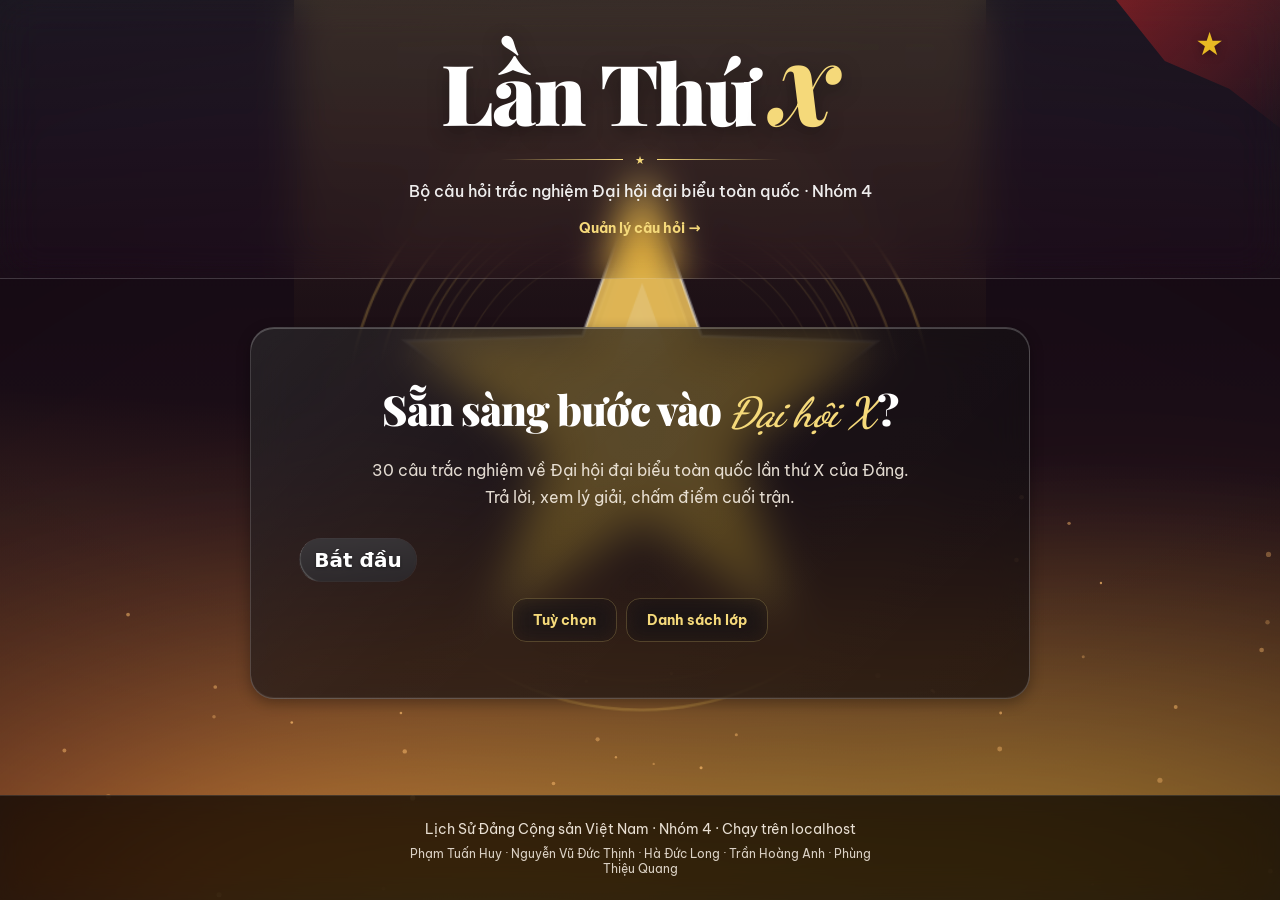
==== commit fceeba76: "noi flag.js vao index/admin, cho horizon noi   len tren scene bang screen blend, khoi dong co san ca" ====
--- a/index.html
+++ b/index.html
@@ -152,6 +152,7 @@
   <script src="js/horizon-bg.js"></script>
   <script src="js/scenes.js"></script>
   <script src="js/emblem.js"></script>
+  <script src="js/flag.js"></script>
   <script src="js/app.js"></script>
   <script src="js/wheel.js"></script>
   <script src="js/glass-ui.js"></script>
--- a/css/style.css
+++ b/css/style.css
@@ -105,12 +105,16 @@
 
 /* —— z-index scale: bg 0 · scene 0 · fx 1 · emblem 1 · content 2 · glass-cta 5 · confetti 50 —— */
 
-/* WebGL ceremonial base — palette do scenes.js đẩy vào */
+/* WebGL ceremonial base — palette do scenes.js đẩy vào.
+   Nằm TRÊN lớp cảnh và chỉ cộng sáng (screen), nếu không nó bị scene che
+   kín mà vẫn tốn GPU mỗi frame. */
 .horizon-bg {
   position: fixed;
   inset: 0;
-  z-index: 0;
+  z-index: 1;
   pointer-events: none;
+  mix-blend-mode: screen;
+  opacity: 0.5;
 }
 
 .horizon-bg canvas {
@@ -132,6 +136,9 @@
   inset: 0;
   z-index: 0;
   pointer-events: none;
+  /* trôi nhẹ theo con trỏ; scale để không hở mép khi dịch */
+  transform: translate3d(var(--sx, 0px), var(--sy, 0px), 0) scale(1.04);
+  transition: transform 0.7s var(--ease-out);
 }
 
 .scene {
@@ -278,7 +285,8 @@
 
 .header-inner { position: relative; z-index: 2; max-width: 820px; margin: 0 auto; }
 
-/* waving flag corner — crimson wash on glass, không phải slab đặc */
+/* lá cờ góc phải — rìa vải gợn sóng; --flag-amp do js/flag.js đẩy lên khi
+   con trỏ lướt qua nên sóng mạnh lên rồi tự dịu */
 .flag-wave {
   position: absolute;
   top: 0;
@@ -286,10 +294,25 @@
   width: min(34vw, 200px);
   height: min(24vw, 128px);
   background: linear-gradient(135deg, rgba(220, 38, 38, 0.5), rgba(127, 29, 29, 0.05));
-  clip-path: polygon(18% 0, 100% 0, 100% 100%, 0 0);
-  animation: flag-sway 4.5s ease-in-out infinite;
+  clip-path: polygon(18% 0, 100% 0, 100% 100%,
+    calc(72% + var(--flag-amp, 1) * 2.6%) calc(72% - var(--flag-amp, 1) * 2.6%),
+    calc(45% - var(--flag-amp, 1) * 2.6%) calc(45% + var(--flag-amp, 1) * 2.6%));
+  animation: flag-ripple 5.5s ease-in-out infinite, flag-sway 4.5s ease-in-out infinite;
   transform-origin: top right;
   z-index: 1;
+}
+
+@keyframes flag-ripple {
+  0%, 100% {
+    clip-path: polygon(18% 0, 100% 0, 100% 100%,
+      calc(72% + var(--flag-amp, 1) * 2.6%) calc(72% - var(--flag-amp, 1) * 2.6%),
+      calc(45% - var(--flag-amp, 1) * 2.6%) calc(45% + var(--flag-amp, 1) * 2.6%));
+  }
+  50% {
+    clip-path: polygon(18% 0, 100% 0, 100% 100%,
+      calc(72% - var(--flag-amp, 1) * 2.6%) calc(72% + var(--flag-amp, 1) * 2.6%),
+      calc(45% + var(--flag-amp, 1) * 2.6%) calc(45% - var(--flag-amp, 1) * 2.6%));
+  }
 }
 
 .flag-star {
@@ -1411,8 +1434,9 @@
   .flag-wave,
   .flag-star,
   .btn-next::before { animation: none; }
-  /* cảnh đổi tức thì, không push-in, không hạt chuyển động */
+  /* cảnh đổi tức thì, không push-in, không hạt chuyển động, không trôi theo chuột */
   .scene { transition: none; transform: none; }
+  .scene-stack { transform: none; transition: none; }
   .emblem { opacity: 0.8; }
   *, *::before, *::after { transition-duration: 0.01ms !important; animation-duration: 0.01ms !important; }
 }
